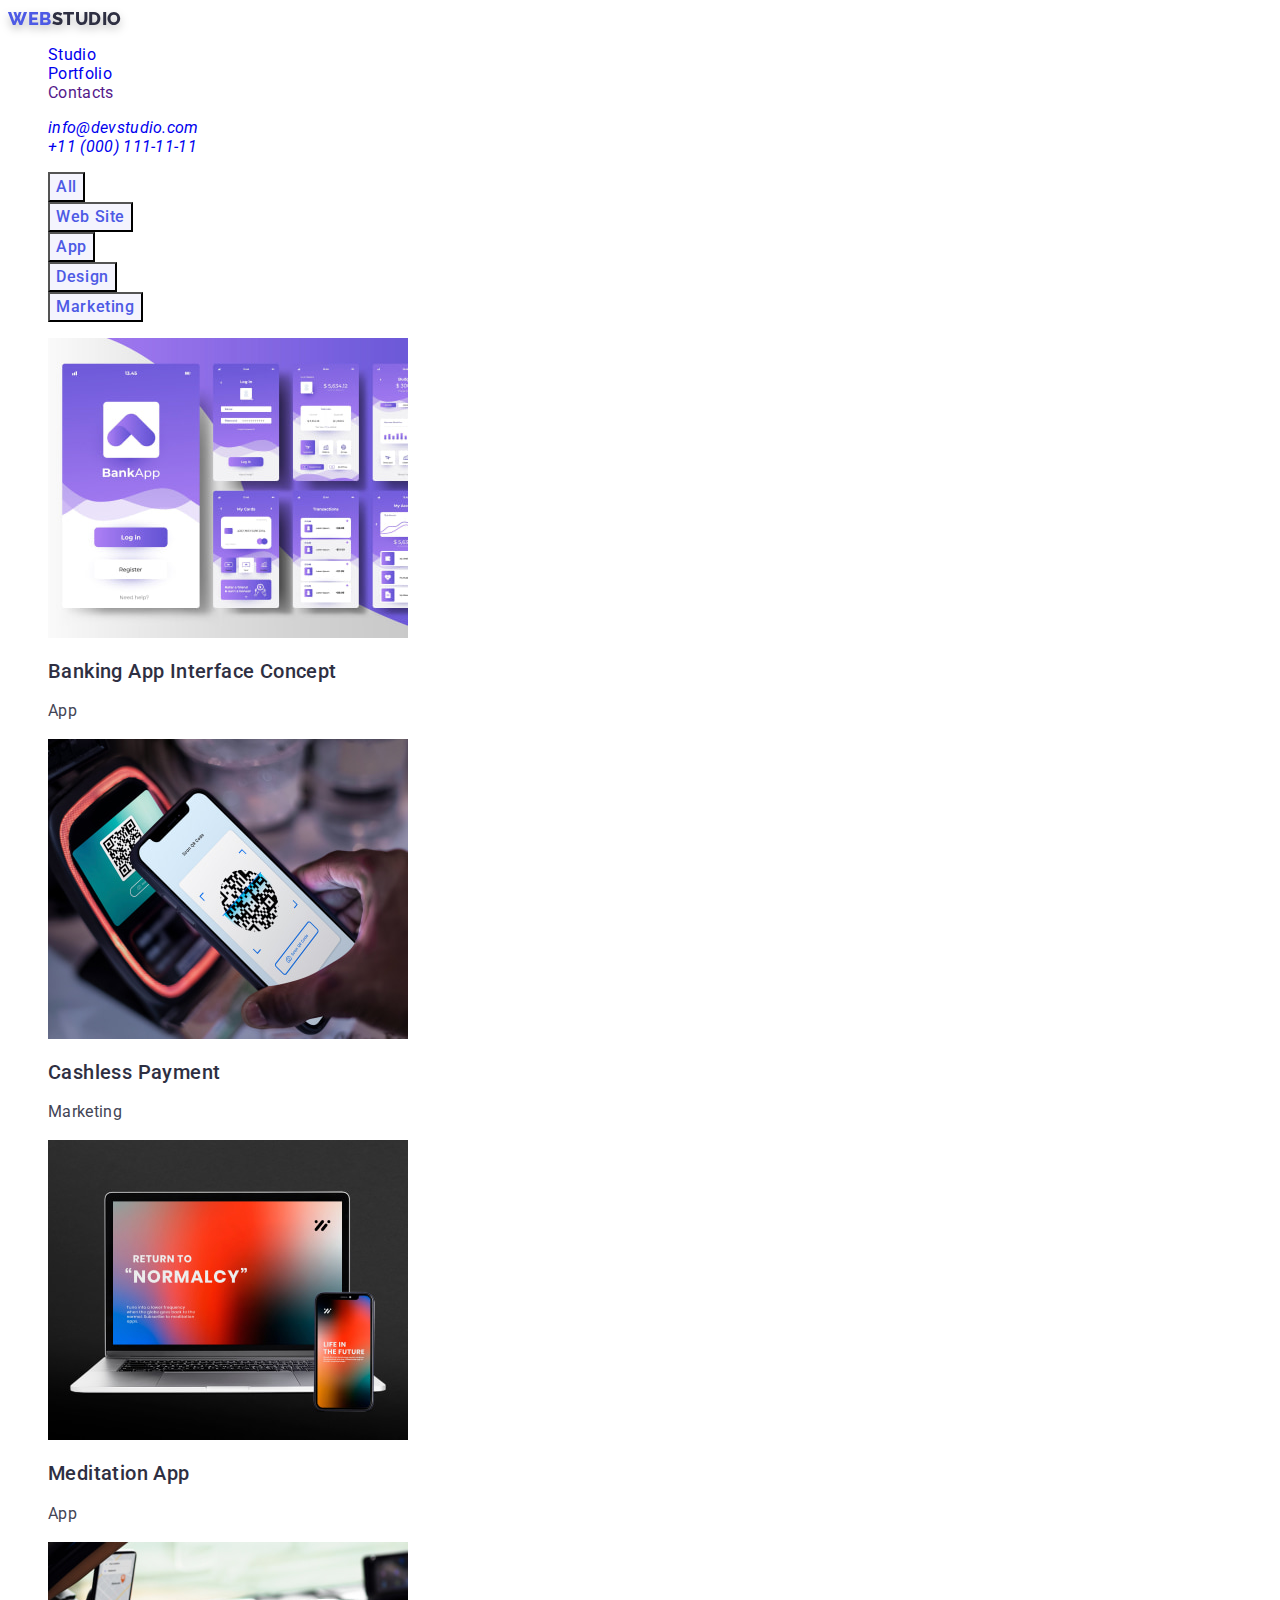
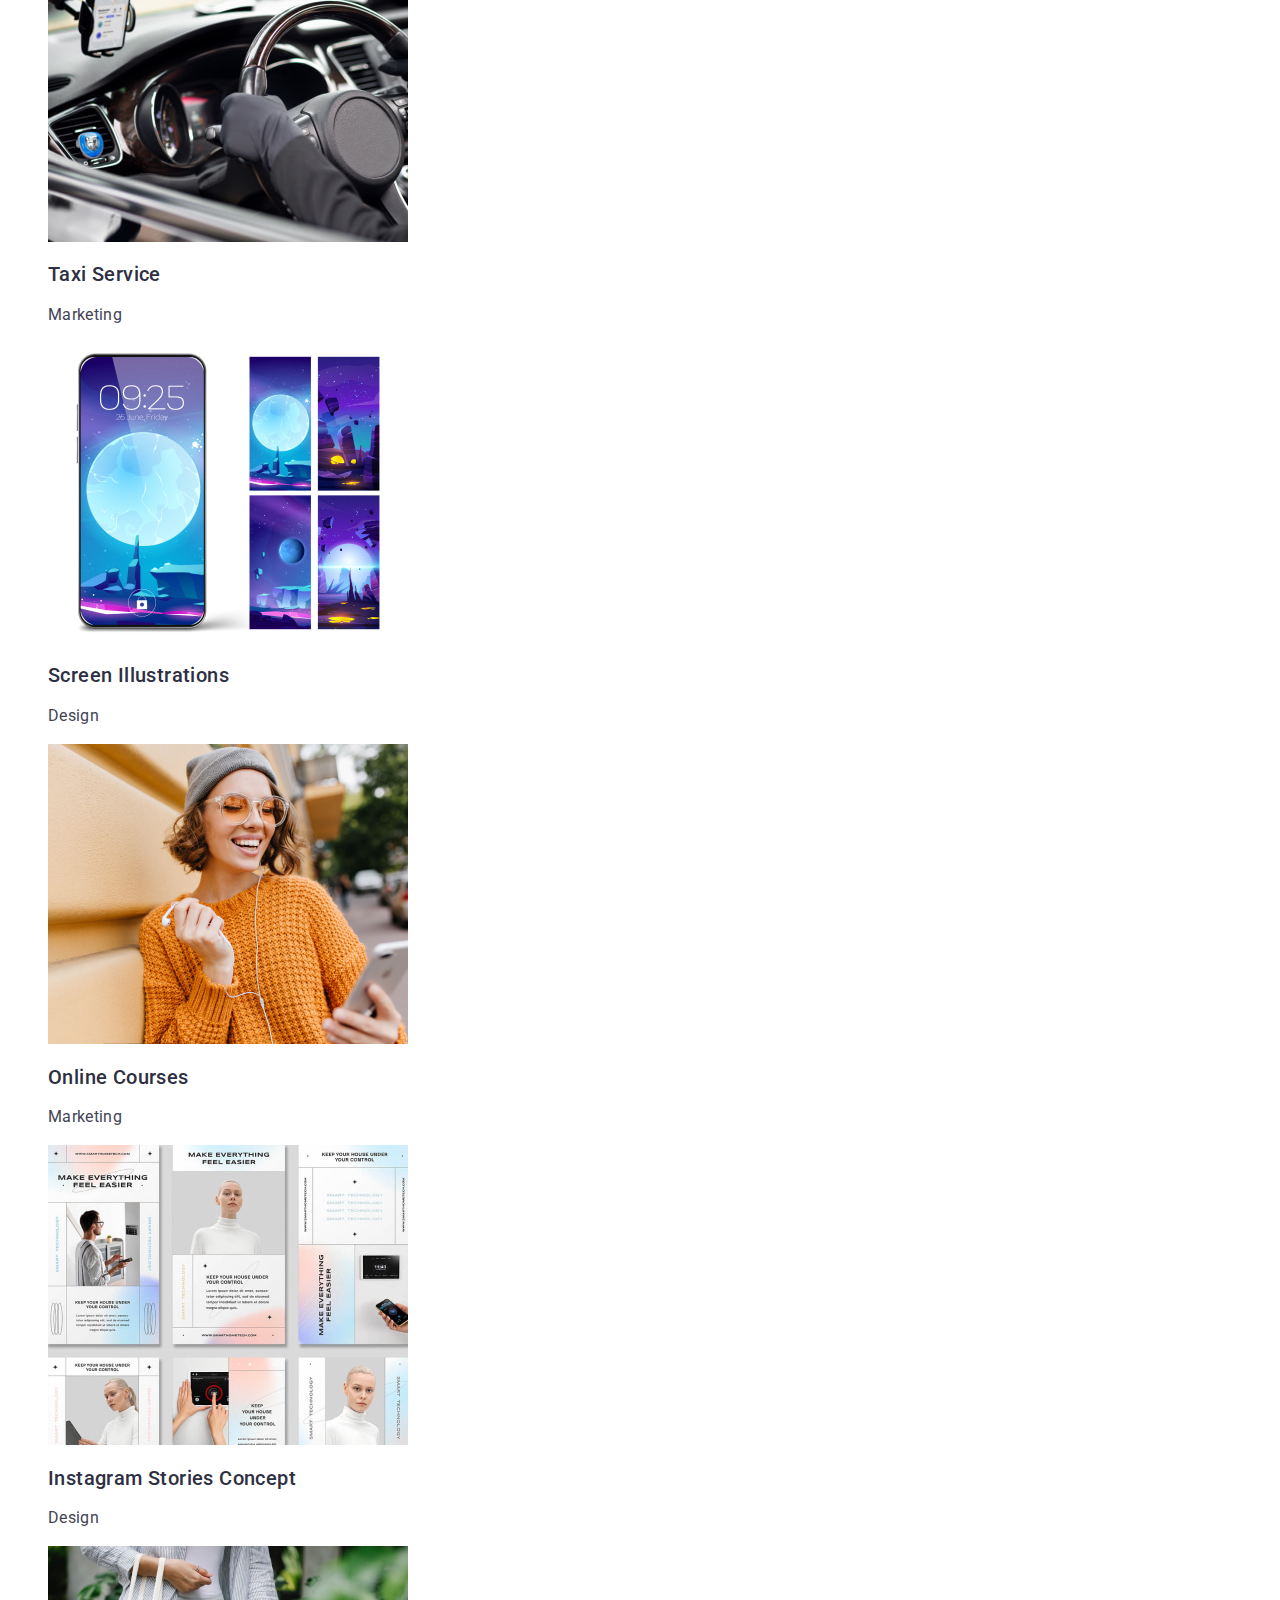
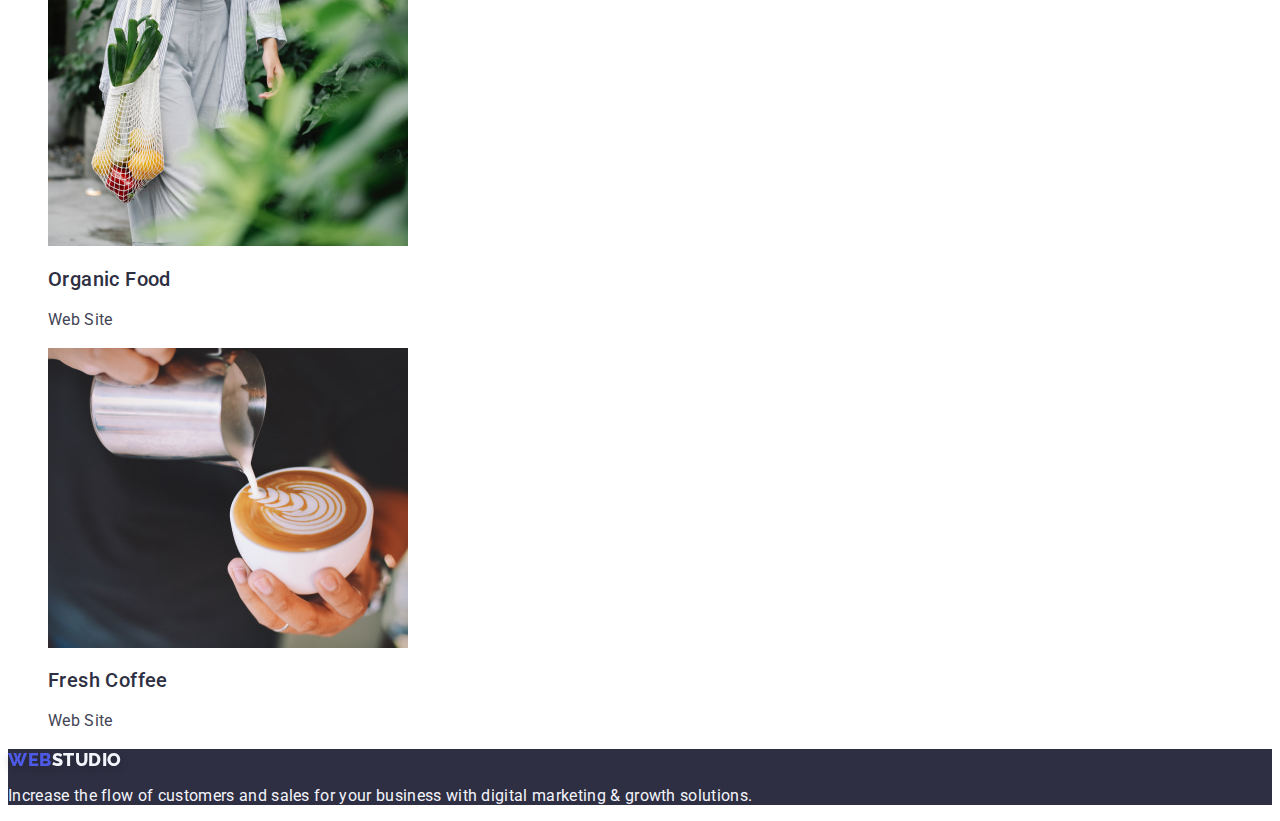
==== portfolio.html @ ca9ebe3e "Update portfolio.html" ====
<!DOCTYPE html>
<html lang="en">

<head>
    <meta charset="UTF-8" />
    <!-- <meta name="viewport" content="width-device-width, initial-scale=1.0" /> -->
    <meta name="description" content="Effective Solutions for Your Business" />
    <title>Portfolio</title>
    <link rel="preconnect" href="https://fonts.googleapis.com">
    <link rel="preconnect" href="https://fonts.gstatic.com" crossorigin>
    <link href="https://fonts.googleapis.com/css2?family=Raleway:wght@800&family=Roboto:wght@400;500;700&display=swap"
    rel="stylesheet">
    <link rel="stylesheet" href="./css/style.css" />
</head>

<body>
    <!-- Header section -->
    <header class="header">
        <nav class="menu-nav">
            <a href="./index.html" class="header-logo"><span class="header-web-span">Web</span><span class="header-studio-span">Studio</span></a>
            <ul class="menu-nav list">
                <li>
                    <a href="./index.html" class="nav-studio link">Studio</a>
                </li>
                <li>
                    <a href="./portfolio.html" class="nav-portfolio link">Portfolio</a>
                </li>
                <li>
                    <a href="" class="nav-contacts link">Contacts</a>
                </li>
            </ul>
        </nav>

        <address class="header-address">
            <ul>
                <li >
                    <a href="mailto:info@devstudio.com" class="nav-mail list">info@devstudio.com</a><br />
                </li>
                <li>
                    <a href="tel:+110001111111" class="list">+11 (000) 111-11-11</a>
                </li>
            </ul>
        </address>
        </header>
    <!-- Main block -->
    <main>
        <section>
            <h1 hidden>Portfolio</h1>
        <!-- Button -->
        <ul>
            <li class="filter-list list">
                <button class="filtter-button" type="button" >All</button>
            </li>
            <li class="filter-list list">
                <button class="filtter-button" type="button">Web Site</button>
            </li>
            <li class="filter-list list">
                <button class="filtter-button" type="button">App</button>
            </li>
            <li class="filter-list list">
                <button class="filtter-button" type="button">Design</button>
            </li>
            <li class="filter-list list">
                <button class="filtter-button" type="button">Marketing</button>
            </li>
        </ul>
        <!-- Secion row 1 -->
            <ul class="portfolio-card">
                <li class="portfolio-card list">
                    <a class="link" href="">
                    <img src="./images/block1/img-1.jpg" width="360" height="300" alt="Bank App" />
                    <h2 class="portfolio-subtitle">Banking App Interface Concept</h2>
                    <p class="portfolio-text">App</p>
                    </a>
                </li>
                <li class="portfolio-card list">
                    <a class="link" href="">
                    <img src="./images/block1/img-2.jpg" width="360" height="300" alt="the phone is attached to the terminal" />
                    <h2 class="portfolio-subtitle">Cashless Payment</h2>
                    <p class="portfolio-text">Marketing</p>
                    </a>
                 </li>
                <li class="portfolio-card list">
                    <a class="link" href="">
                    <img src="./images/block1/img-3.jpg" width="360" height="300" alt="phone and laptop" />
                    <h2 class="portfolio-subtitle">Meditation App</h2>
                    <p class="portfolio-text">App</p>
                    </a>
                 </li>
            </ul>
         <!-- Section row 2 -->
            <ul>
                <li class="portfolio-card list">
                    <a class="link" href="">
                    <img src="./images/block2/img-1.jpg" width="360" height="300" alt="Taxi" />
                    <h2 class="portfolio-subtitle">Taxi Service</h2>
                    <p class="portfolio-text">Marketing</p>
                    </a>
                </li>
                <li class="portfolio-card list">
                    <a class="link" href="">
                    <img src="./images/block2/img-2.jpg" width="360" height="300" alt="Illustrations for phone" />
                    <h2 class="portfolio-subtitle">Screen Illustrations</h2>
                    <p class="portfolio-text">Design</p>
                    </a>
                </li>
                <li class="portfolio-card list">
                    <a class="link" href="">
                    <img src="/images/block2/img-3.jpg" width="360" height="300" alt="a girl with short curly hair in an orange sweater" />
                    <h2 class="portfolio-subtitle">Online Courses</h2>
                    <p class="portfolio-text">Marketing</p>
                    </a>
                </li>
            </ul>
         <!-- Section row 3 -->
            <ul>
                <li class="portfolio-card list">
                    <a class="link" href="">
                    <img src="./images/block3/img-1.jpg" width="360" height="300" alt="Instagram stories" />
                    <h2 class="portfolio-subtitle">Instagram Stories Concept</h2>
                    <p class="portfolio-text">Design</p>
                    </a>
                </li>
                <li class="portfolio-card list">
                    <a class="link" href="">
                    <img src="./images/block3/img-2.jpg" width="360" height="300" alt="Organic food" />
                    <h2 class="portfolio-subtitle">Organic Food</h2>
                    <p class="portfolio-text">Web Site</p>
                    </a>
                </li>
                <li class="portfolio-card list">
                    <a class="link" href="">
                    <img src="./images/block3/img-3.jpg" width="360" height="300" alt="Cup of coffee" />
                    <h2 class="portfolio-subtitle">Fresh Coffee</h2>
                    <p class="portfolio-text">Web Site</p>
                    </a>
                </li>
            </ul>
            </section>
     </main>
    <!-- Footer section -->
    <footer class="footer">
        <a href="./index.html" class="footer-logo">
            <span class="footer-web-span">Web</span><span class="footer-studio-span">Studio</span>
        </a>
        <p class="footer-portfolio-text">Increase the flow of customers and
            sales for your business with digital
            marketing & growth solutions.
        </p>
    </footer>
 </body>
 </html>
---- css/style.css ----
/* :root {
    --primary-brand-color: #4d5ae5;
    --body-text-color: #434455;
    --dark-color: #2e2f42;
    --white-color: #ffffff;
    --accent-color: #e7e9fc;
    --pressed-state-color: #404bbf;
    --light-color: #f4f4fd;
} */
body {
    background-color: #ffffff ;
    color: #434455;
    font-family: 'Roboto', sans-serif;
    font-size: 16px;
    letter-spacing: 0.02em;
} 

ul {
    list-style: none;
}

.link, 
a {
    text-decoration: none;
}

.list {
    list-style: none;
}

button {
    font-family: inherit;
    cursor: pointer;
}

/* Header */

.header {
    letter-spacing: 0.02em;
    color: #2e2f42;
}

.header-logo,
.footer-logo {
    color: #4d5ae5;
    font-family: 'Raleway', sans-serif;
    text-transform: uppercase;
    filter: drop-shadow(0px 4px 4px rgba(0, 0, 0, 0.25));
    font-size: 18px;
    line-height: 1.17;
    letter-spacing: 0.03em;
    font-weight: 800;
    text-decoration: none;
}

.header-studio-span {
    color: #2e2f42;
}

.footer-studio-span {
    color: #f4f4fd;
}
.nav-link {
    font-weight: 500;
    font-size: 16px;
    line-height: 1.5;
    letter-spacing: 0.02em;
    color: #2e2f42;
}

.nav-link:hover,
.nav-link:focus {
    color: #404bbf;
}


.address {
    font-style: normal;
}

.address-link {
    letter-spacing: 0.02em;
    line-height: 1.5;
    color: #434455;
}

.address-link:hover,
.address-link:focus {
    color: #404BBF;
}

/* Hero */

.section{
   
}

.hero {
    background-color: #2e2f42;
}

.hero-header {
    font-weight: 700;
    font-size: 56px;
    line-height: 1.07;
    text-align: center;
    letter-spacing: 0.02em;
    color: #ffffff;
}

.hero-button {
    font-weight: 500;
    font-size: 16px;
    line-height: 1.5;
    letter-spacing: 0.04em;
    color:#ffffff;
    background-color: #4d5ae5;
}

.hero-button:hover,
.hero-button:focus {
    background-color: #404bbf;
}

/* About us */

.subtitle {
    font-weight: 500;
    font-size: 20px;
    line-height: 1.2;
    letter-spacing: 0.02em;
    color: #2e2f42;
}

.section-about-us-text {
    line-height: 1.5;
    letter-spacing: 0.02em;

    color: #434455;
}

/* Our team */

.section-our-team {
    background-color: #f4f4fd;
}

.team-card {
    background-color: #ffffff;
}

/* Footer */

.footer {
    background: #2e2f42;
    color: #f4f4fd;
}

.footer-text {
    line-height: 1.5;
    letter-spacing: 0.02em;
}

/* Portfolio */

.filtter-button {
    font-family: "Roboto", sans-serif;
    background-color: #f4f4fd;
    font-weight: 500;
    font-size: 16px;
    line-height: 1.5;
    letter-spacing: 0.04em;
    color: #4d5ae5;
}

.filtter-button:hover,
.filtter-button:focus {
    background-color: #404bbf;
    color: #ffffff;
}

.portfolio-text {
    color: #434455;
    font-size: 16px;
    line-height: 1.5;
    letter-spacing: 0.02em;
}

.portfolio-card {
    list-style: none;
}

.portfolio-subtitle {
    font-weight: 500;
    font-size: 20px;
    line-height: 1.2;
    letter-spacing: 0.02em;
    color: #2e2f42;
}
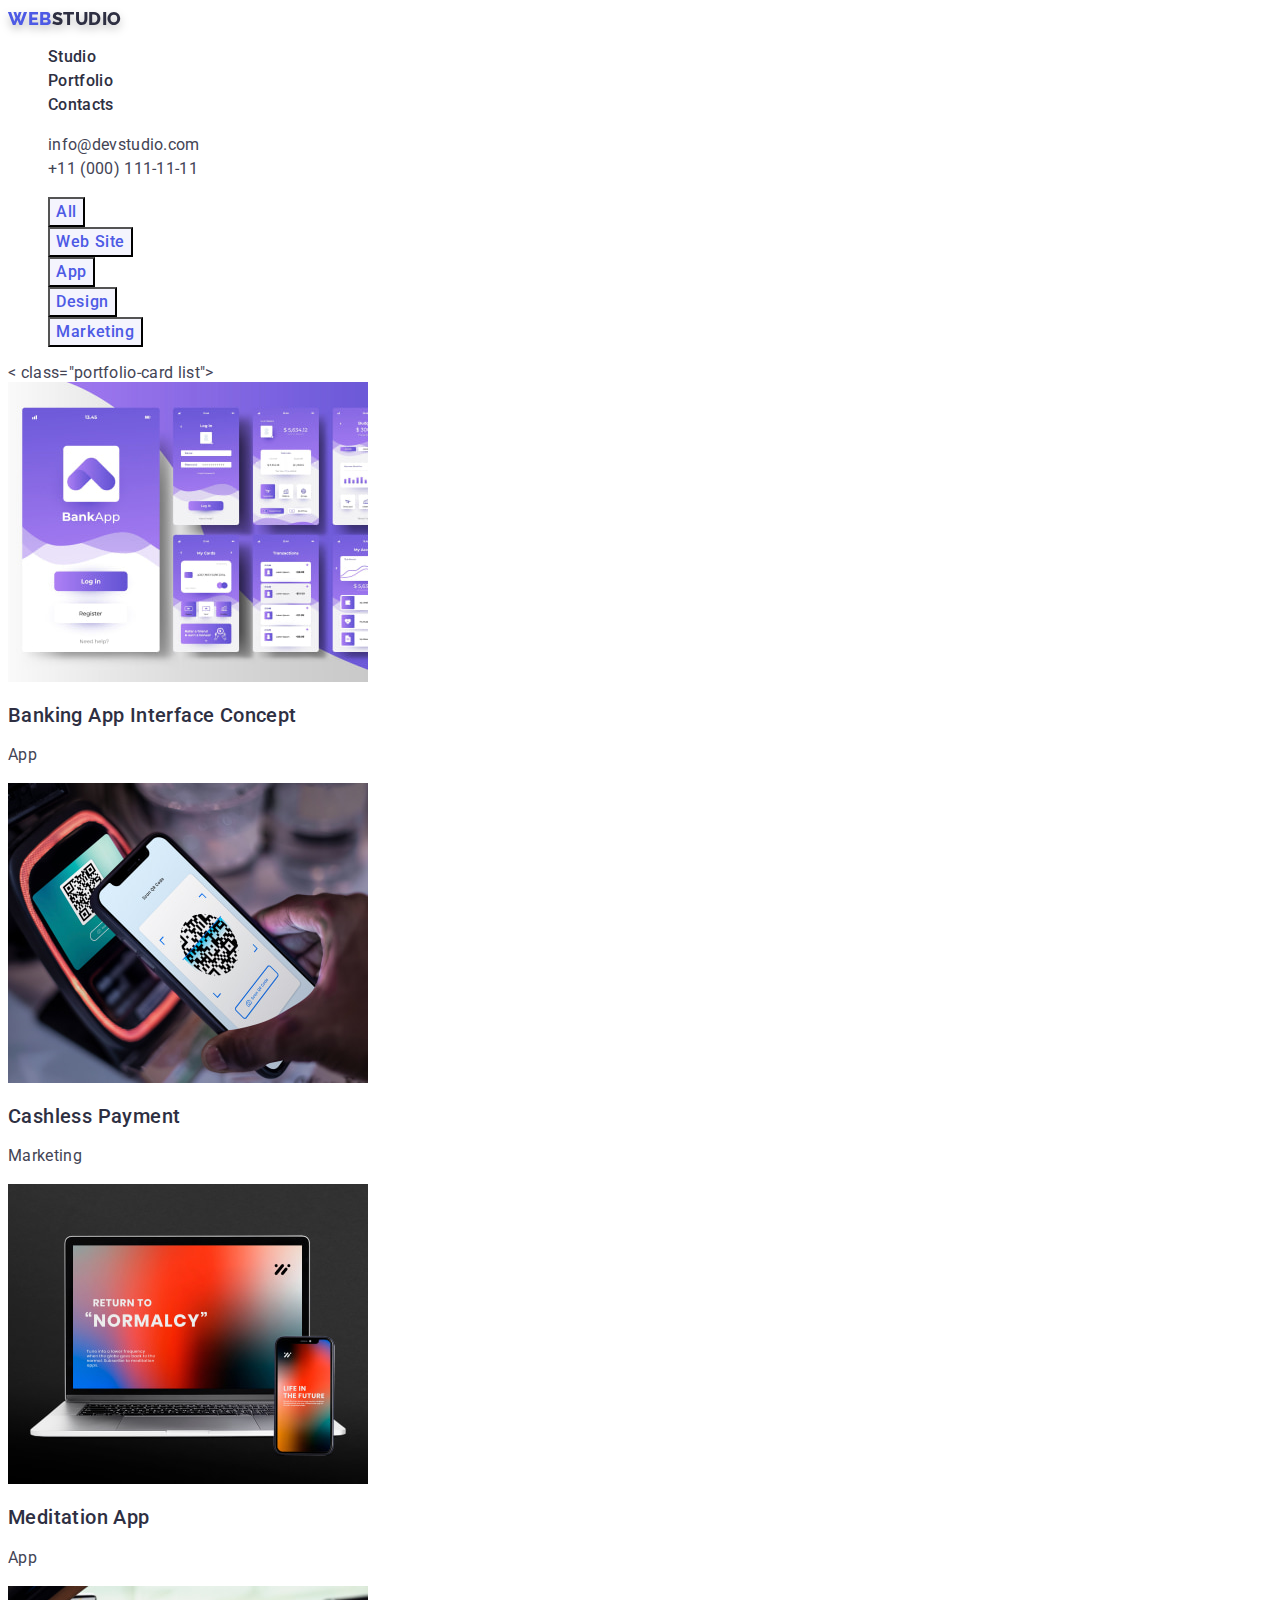
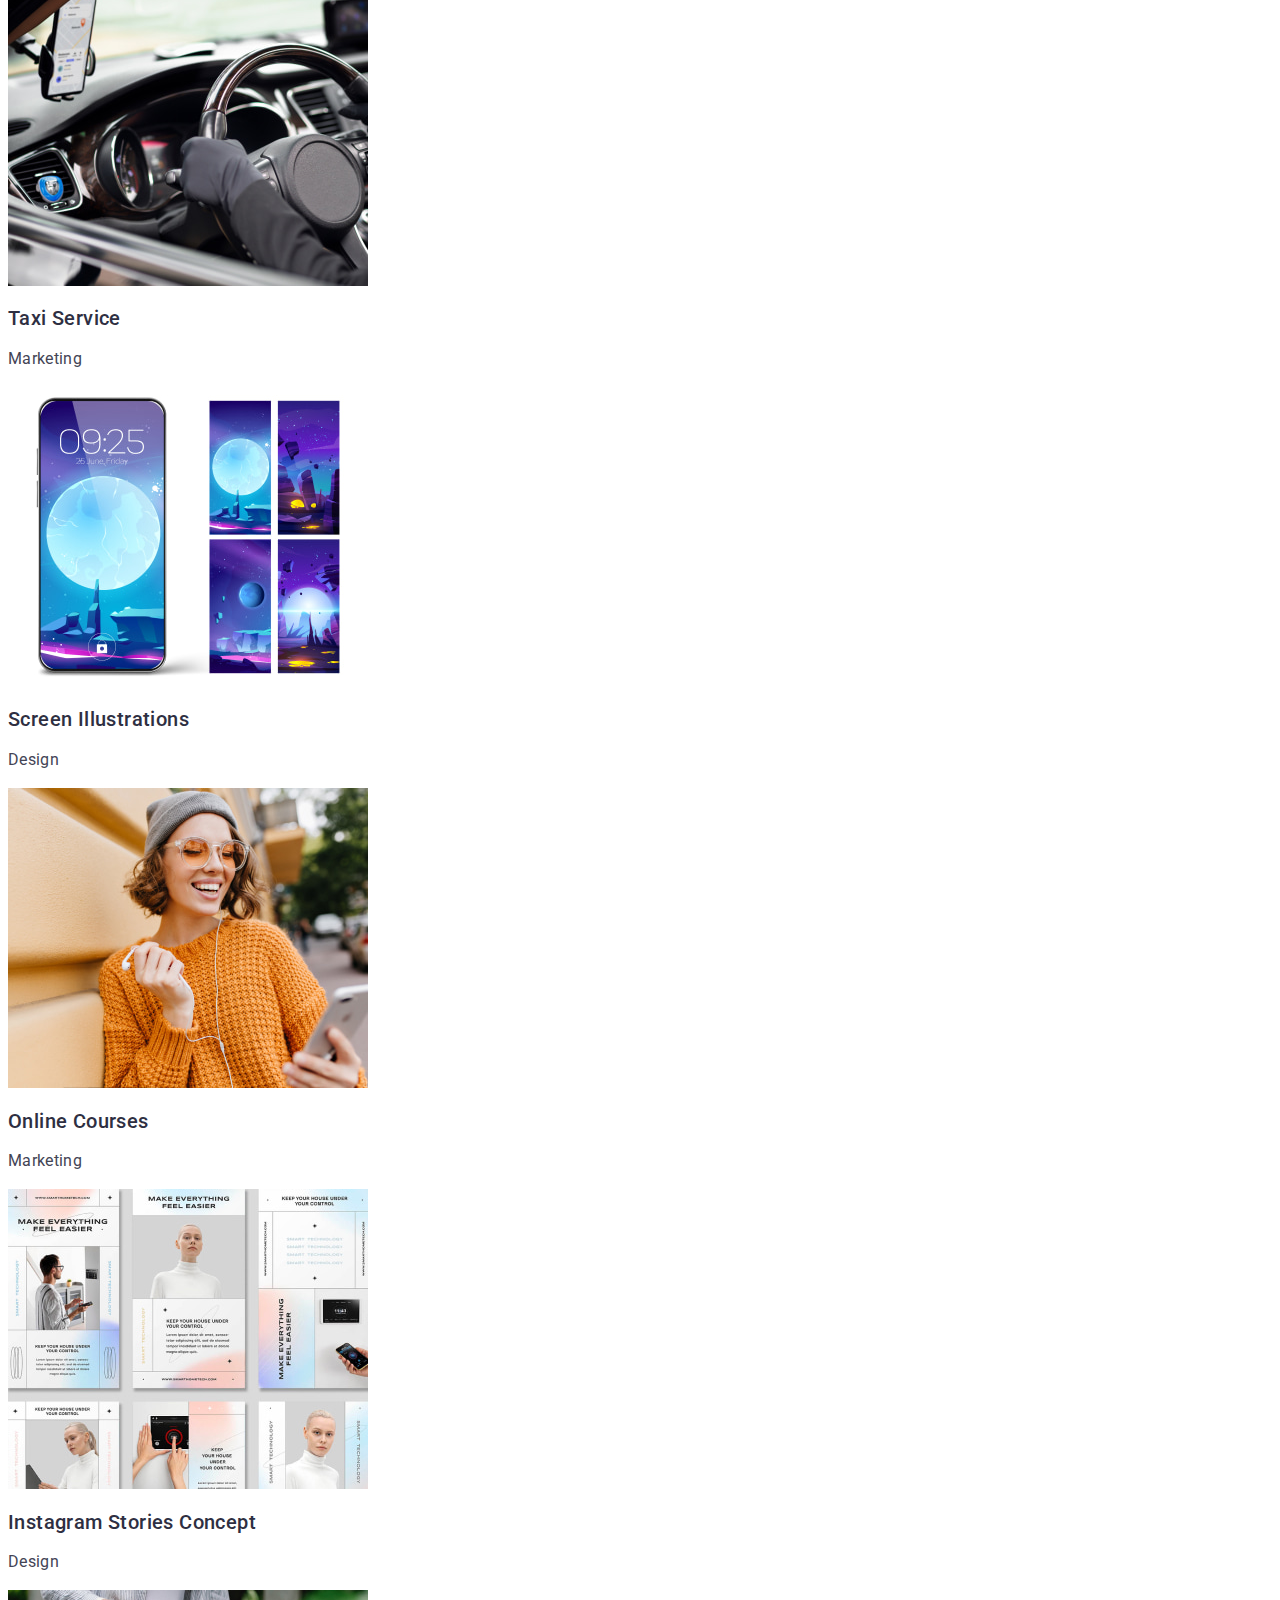
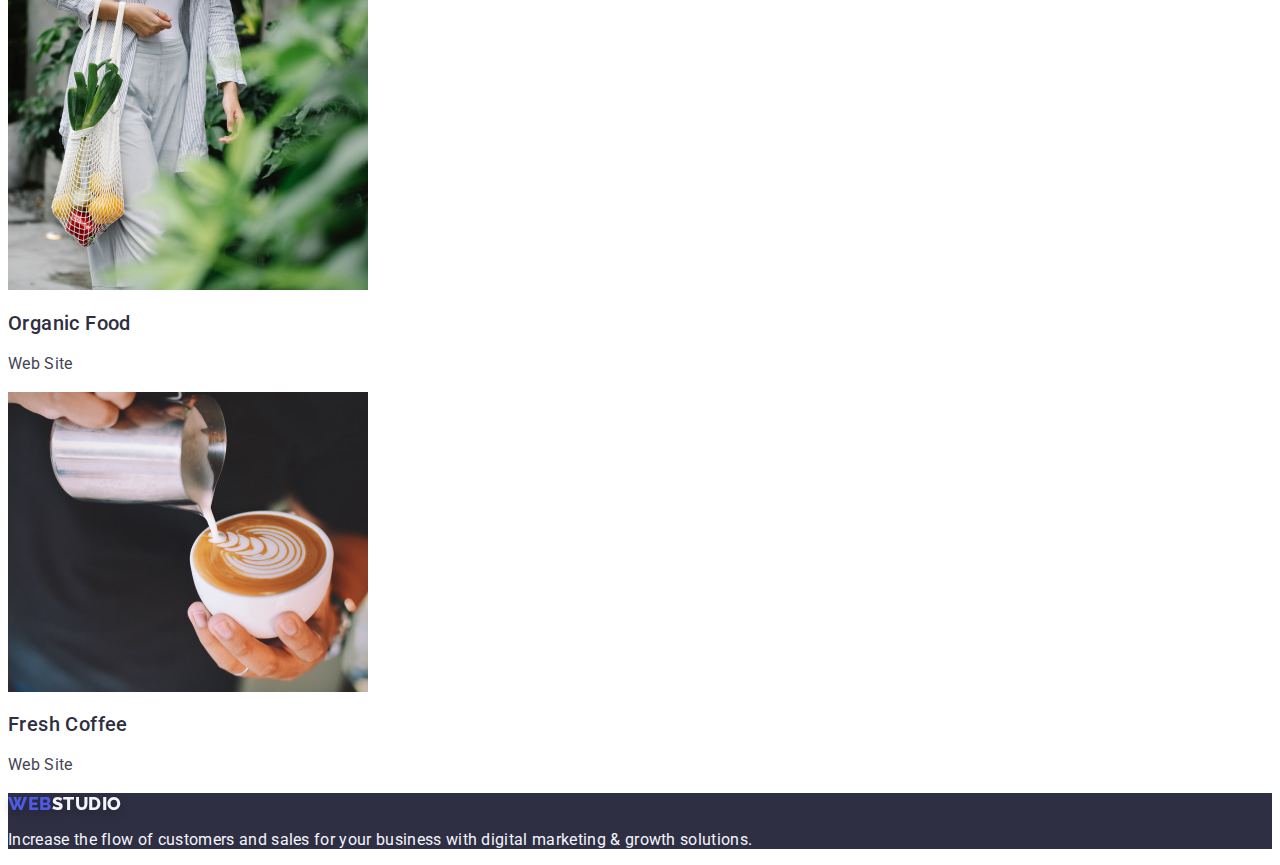
==== commit ba27ca41: "required" ====
--- a/portfolio.html
+++ b/portfolio.html
@@ -17,27 +17,27 @@
     <!-- Header section -->
     <header class="header">
         <nav class="menu-nav">
-            <a href="./index.html" class="header-logo"><span class="header-web-span">Web</span><span class="header-studio-span">Studio</span></a>
-            <ul class="menu-nav list">
+            <a href="./index.html" class="header-logo link">Web<span class="header-studio-span">Studio</span></a>
+            <ul class="header list">
                 <li>
-                    <a href="./index.html" class="nav-studio link">Studio</a>
+                    <a href="./index.html" class="nav-link link">Studio</a>
                 </li>
                 <li>
-                    <a href="./portfolio.html" class="nav-portfolio link">Portfolio</a>
+                    <a href="./portfolio.html" class="nav-link link">Portfolio</a>
                 </li>
                 <li>
-                    <a href="" class="nav-contacts link">Contacts</a>
+                    <a href="" class="nav-link link">Contacts</a>
                 </li>
             </ul>
         </nav>
 
-        <address class="header-address">
+        <address class="address">
             <ul>
                 <li >
-                    <a href="mailto:info@devstudio.com" class="nav-mail list">info@devstudio.com</a><br />
+                    <a href="mailto:info@devstudio.com" class="address-link link">info@devstudio.com</a><br />
                 </li>
                 <li>
-                    <a href="tel:+110001111111" class="list">+11 (000) 111-11-11</a>
+                    <a href="tel:+110001111111" class="address-link link">+11 (000) 111-11-11</a>
                 </li>
             </ul>
         </address>
@@ -47,89 +47,85 @@
         <section>
             <h1 hidden>Portfolio</h1>
         <!-- Button -->
-        <ul>
-            <li class="filter-list list">
+        <ul class="filter list">
+            <li class="filter-list">
                 <button class="filtter-button" type="button" >All</button>
             </li>
-            <li class="filter-list list">
+            <li class="filter-list">
                 <button class="filtter-button" type="button">Web Site</button>
             </li>
-            <li class="filter-list list">
+            <li class="filter-list">
                 <button class="filtter-button" type="button">App</button>
             </li>
-            <li class="filter-list list">
+            <li class="filter-list">
                 <button class="filtter-button" type="button">Design</button>
             </li>
-            <li class="filter-list list">
+            <li class="filter-list">
                 <button class="filtter-button" type="button">Marketing</button>
             </li>
         </ul>
         <!-- Secion row 1 -->
-            <ul class="portfolio-card">
-                <li class="portfolio-card list">
-                    <a class="link" href="">
+            < class="portfolio-card list">
+                <li class="portfolio-card-item list">
+                    <a class="portfolio-card-link link" href="">
                     <img src="./images/block1/img-1.jpg" width="360" height="300" alt="Bank App" />
                     <h2 class="portfolio-subtitle">Banking App Interface Concept</h2>
                     <p class="portfolio-text">App</p>
                     </a>
                 </li>
-                <li class="portfolio-card list">
-                    <a class="link" href="">
+                <li class="portfolio-card-item list">
+                    <a class="portfolio-card-link link" href="">
                     <img src="./images/block1/img-2.jpg" width="360" height="300" alt="the phone is attached to the terminal" />
                     <h2 class="portfolio-subtitle">Cashless Payment</h2>
                     <p class="portfolio-text">Marketing</p>
                     </a>
                  </li>
-                <li class="portfolio-card list">
-                    <a class="link" href="">
+                <li class="portfolio-card-item list">
+                    <a class="portfolio-card-link link" href="">
                     <img src="./images/block1/img-3.jpg" width="360" height="300" alt="phone and laptop" />
                     <h2 class="portfolio-subtitle">Meditation App</h2>
                     <p class="portfolio-text">App</p>
                     </a>
                  </li>
-            </ul>
          <!-- Section row 2 -->
-            <ul>
-                <li class="portfolio-card list">
+                <li class="portfolio-card-item list">
                     <a class="link" href="">
                     <img src="./images/block2/img-1.jpg" width="360" height="300" alt="Taxi" />
                     <h2 class="portfolio-subtitle">Taxi Service</h2>
                     <p class="portfolio-text">Marketing</p>
                     </a>
                 </li>
-                <li class="portfolio-card list">
-                    <a class="link" href="">
+                <li class="portfolio-card-item list">
+                    <a class="portfolio-card-link link" href="">
                     <img src="./images/block2/img-2.jpg" width="360" height="300" alt="Illustrations for phone" />
                     <h2 class="portfolio-subtitle">Screen Illustrations</h2>
                     <p class="portfolio-text">Design</p>
                     </a>
                 </li>
-                <li class="portfolio-card list">
-                    <a class="link" href="">
+                <li class="portfolio-card-item list">
+                    <a class="portfolio-card-link link" href="">
                     <img src="/images/block2/img-3.jpg" width="360" height="300" alt="a girl with short curly hair in an orange sweater" />
                     <h2 class="portfolio-subtitle">Online Courses</h2>
                     <p class="portfolio-text">Marketing</p>
                     </a>
                 </li>
-            </ul>
          <!-- Section row 3 -->
-            <ul>
-                <li class="portfolio-card list">
-                    <a class="link" href="">
+                <li class="portfolio-card-item list">
+                    <a class="portfolio-card-link link" href="">
                     <img src="./images/block3/img-1.jpg" width="360" height="300" alt="Instagram stories" />
                     <h2 class="portfolio-subtitle">Instagram Stories Concept</h2>
                     <p class="portfolio-text">Design</p>
                     </a>
                 </li>
-                <li class="portfolio-card list">
-                    <a class="link" href="">
+                <li class="portfolio-card-item list">
+                    <a class="portfolio-card-link link" href="">
                     <img src="./images/block3/img-2.jpg" width="360" height="300" alt="Organic food" />
                     <h2 class="portfolio-subtitle">Organic Food</h2>
                     <p class="portfolio-text">Web Site</p>
                     </a>
                 </li>
-                <li class="portfolio-card list">
-                    <a class="link" href="">
+                <li class="portfolio-card-item list">
+                    <a class="portfolio-card-link link" href="">
                     <img src="./images/block3/img-3.jpg" width="360" height="300" alt="Cup of coffee" />
                     <h2 class="portfolio-subtitle">Fresh Coffee</h2>
                     <p class="portfolio-text">Web Site</p>
@@ -140,7 +136,7 @@
      </main>
     <!-- Footer section -->
     <footer class="footer">
-        <a href="./index.html" class="footer-logo">
+        <a href="./index.html" class="footer-logo link">
             <span class="footer-web-span">Web</span><span class="footer-studio-span">Studio</span>
         </a>
         <p class="footer-portfolio-text">Increase the flow of customers and
--- a/css/style.css
+++ b/css/style.css
@@ -135,18 +135,40 @@
 .section-about-us-text {
     line-height: 1.5;
     letter-spacing: 0.02em;
-
-    color: #434455;
+    color: #434455;
+}
+
+/* what are we doing */
+
+.section-three-subtitle {
+    font-size: 36px;
+    line-height: 1.11;
+    text-align: center;
+    text-transform: capitalize;
+    color: #2e2f42;
 }
 
 /* Our team */
+
 
 .section-our-team {
     background-color: #f4f4fd;
 }
 
+.section-ot-subtitle {
+    font-size: 36px;
+    line-height: 1.11;
+    letter-spacing: 0.02em;
+    text-transform: capitalize;
+    color: #2e2f42;
+}
+
 .team-card {
     background-color: #ffffff;
+}
+
+.team-text {
+    line-height: 1.5;
 }
 
 /* Footer */
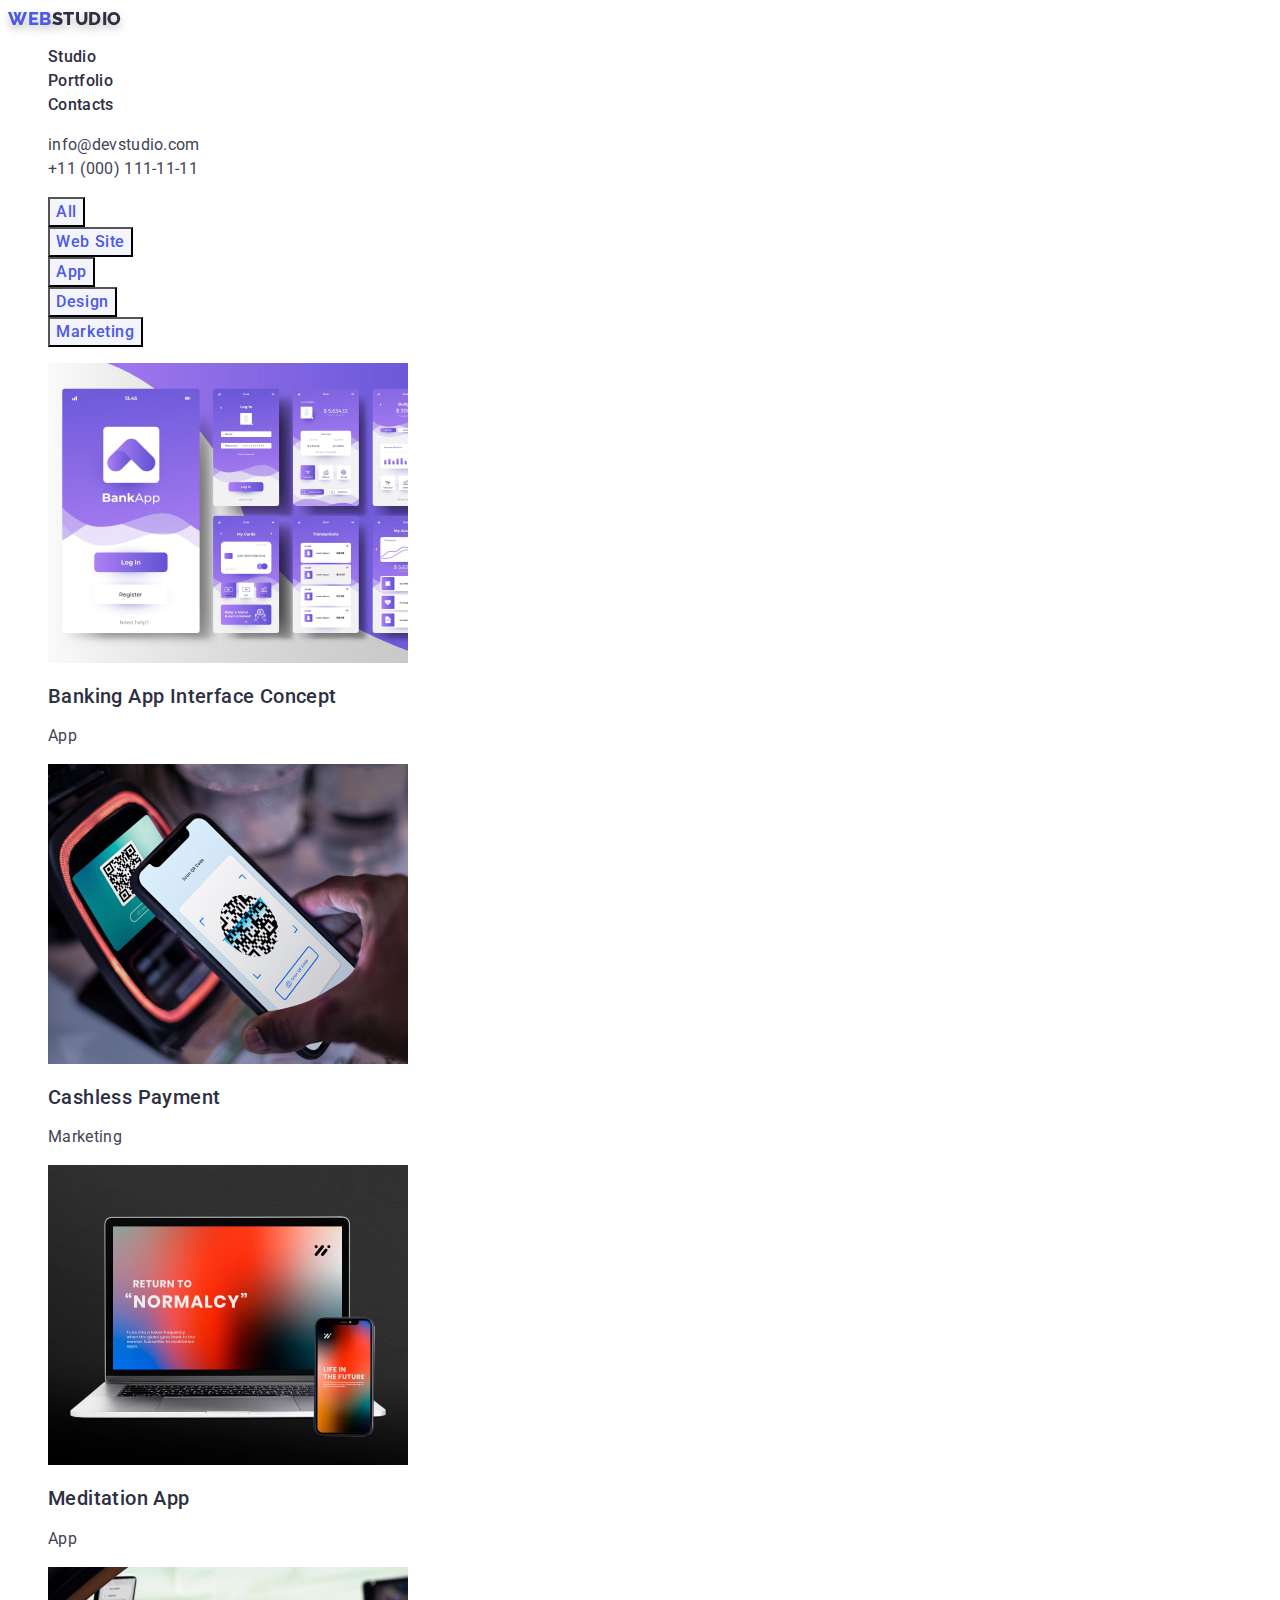
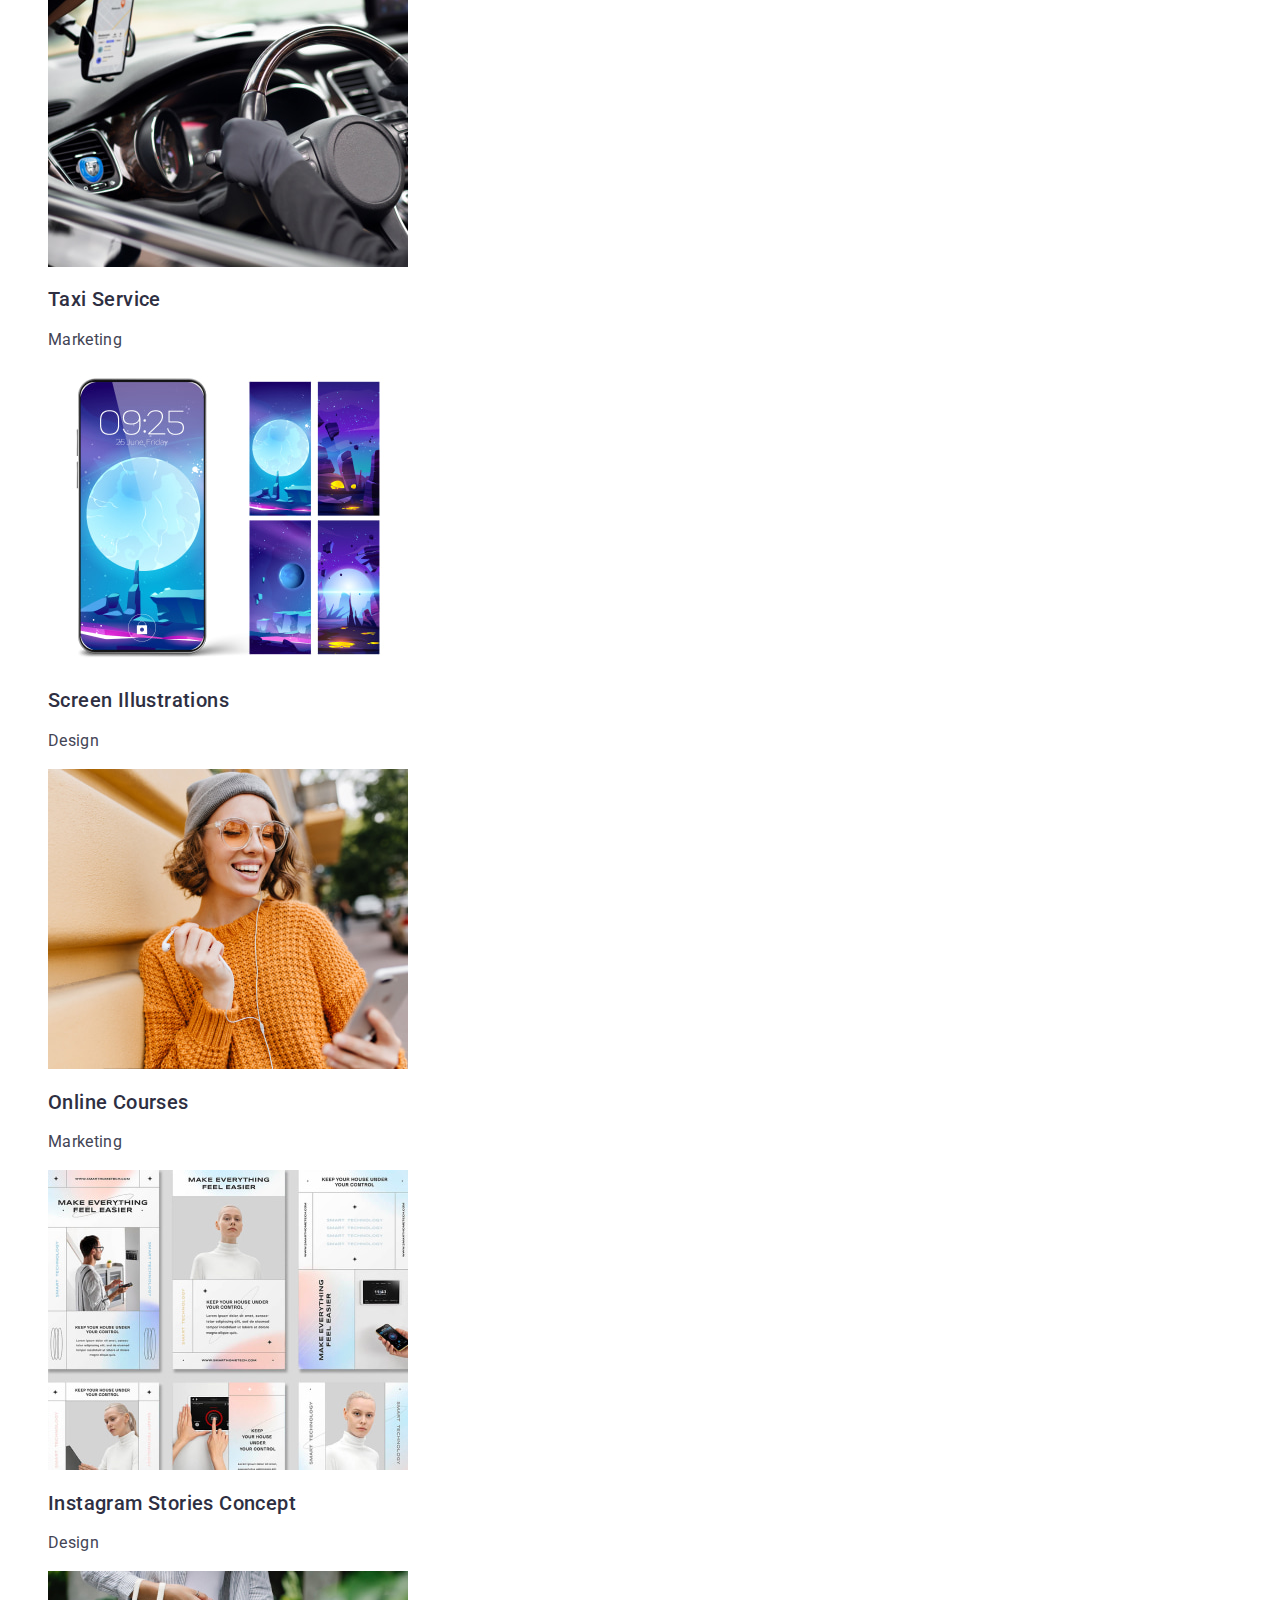
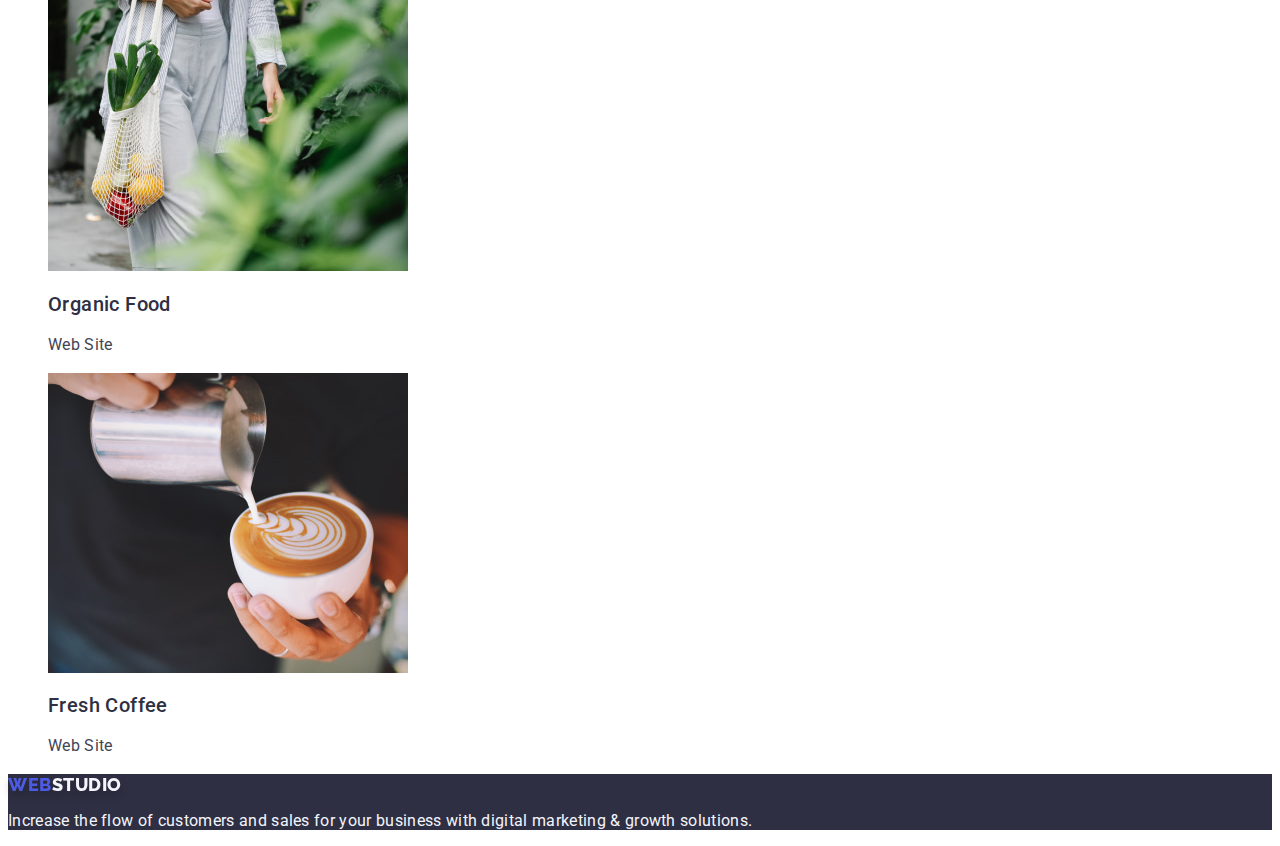
==== commit 0f3d4131: "required" ====
--- a/portfolio.html
+++ b/portfolio.html
@@ -65,74 +65,75 @@
             </li>
         </ul>
         <!-- Secion row 1 -->
-            < class="portfolio-card list">
-                <li class="portfolio-card-item list">
-                    <a class="portfolio-card-link link" href="">
-                    <img src="./images/block1/img-1.jpg" width="360" height="300" alt="Bank App" />
-                    <h2 class="portfolio-subtitle">Banking App Interface Concept</h2>
-                    <p class="portfolio-text">App</p>
-                    </a>
-                </li>
-                <li class="portfolio-card-item list">
-                    <a class="portfolio-card-link link" href="">
-                    <img src="./images/block1/img-2.jpg" width="360" height="300" alt="the phone is attached to the terminal" />
-                    <h2 class="portfolio-subtitle">Cashless Payment</h2>
-                    <p class="portfolio-text">Marketing</p>
-                    </a>
-                 </li>
-                <li class="portfolio-card-item list">
-                    <a class="portfolio-card-link link" href="">
-                    <img src="./images/block1/img-3.jpg" width="360" height="300" alt="phone and laptop" />
-                    <h2 class="portfolio-subtitle">Meditation App</h2>
-                    <p class="portfolio-text">App</p>
-                    </a>
-                 </li>
+        <ul class="portfolio-card list">
+            <li class="portfolio-card-item list">
+                <a class="portfolio-card-link link" href="">
+                <img src="./images/block1/img-1.jpg" width="360" height="300" alt="Bank App" />
+                <h2 class="portfolio-subtitle">Banking App Interface Concept</h2>
+                <p class="portfolio-text">App</p>
+                </a>
+            </li>
+            <li class="portfolio-card-item list">
+                <a class="portfolio-card-link link" href="">
+                <img src="./images/block1/img-2.jpg" width="360" height="300" alt="the phone is attached to the terminal" />
+                <h2 class="portfolio-subtitle">Cashless Payment</h2>
+                <p class="portfolio-text">Marketing</p>
+                </a>
+            </li>
+            <li class="portfolio-card-item list">
+                <a class="portfolio-card-link link" href="">
+                <img src="./images/block1/img-3.jpg" width="360" height="300" alt="phone and laptop" />
+                <h2 class="portfolio-subtitle">Meditation App</h2>
+                <p class="portfolio-text">App</p>
+                </a>
+            </li>
          <!-- Section row 2 -->
-                <li class="portfolio-card-item list">
-                    <a class="link" href="">
-                    <img src="./images/block2/img-1.jpg" width="360" height="300" alt="Taxi" />
-                    <h2 class="portfolio-subtitle">Taxi Service</h2>
-                    <p class="portfolio-text">Marketing</p>
-                    </a>
-                </li>
-                <li class="portfolio-card-item list">
-                    <a class="portfolio-card-link link" href="">
-                    <img src="./images/block2/img-2.jpg" width="360" height="300" alt="Illustrations for phone" />
-                    <h2 class="portfolio-subtitle">Screen Illustrations</h2>
-                    <p class="portfolio-text">Design</p>
-                    </a>
-                </li>
-                <li class="portfolio-card-item list">
-                    <a class="portfolio-card-link link" href="">
-                    <img src="/images/block2/img-3.jpg" width="360" height="300" alt="a girl with short curly hair in an orange sweater" />
-                    <h2 class="portfolio-subtitle">Online Courses</h2>
-                    <p class="portfolio-text">Marketing</p>
-                    </a>
-                </li>
+            <li class="portfolio-card-item list">
+                <a class="link" href="">
+                <img src="./images/block2/img-1.jpg" width="360" height="300" alt="Taxi" />
+                <h2 class="portfolio-subtitle">Taxi Service</h2>
+                <p class="portfolio-text">Marketing</p>
+                </a>
+            </li>
+            <li class="portfolio-card-item list">
+                <a class="portfolio-card-link link" href="">
+                <img src="./images/block2/img-2.jpg" width="360" height="300" alt="Illustrations for phone" />
+                <h2 class="portfolio-subtitle">Screen Illustrations</h2>
+                <p class="portfolio-text">Design</p>
+                </a>
+            </li>
+            <li class="portfolio-card-item list">
+                <a class="portfolio-card-link link" href="">
+                <img src="/images/block2/img-3.jpg" width="360" height="300" alt="a girl with short curly hair in an orange sweater" />
+                <h2 class="portfolio-subtitle">Online Courses</h2>
+                <p class="portfolio-text">Marketing</p>
+                </a>
+            </li>
          <!-- Section row 3 -->
-                <li class="portfolio-card-item list">
-                    <a class="portfolio-card-link link" href="">
-                    <img src="./images/block3/img-1.jpg" width="360" height="300" alt="Instagram stories" />
-                    <h2 class="portfolio-subtitle">Instagram Stories Concept</h2>
-                    <p class="portfolio-text">Design</p>
-                    </a>
-                </li>
-                <li class="portfolio-card-item list">
-                    <a class="portfolio-card-link link" href="">
-                    <img src="./images/block3/img-2.jpg" width="360" height="300" alt="Organic food" />
-                    <h2 class="portfolio-subtitle">Organic Food</h2>
-                    <p class="portfolio-text">Web Site</p>
-                    </a>
-                </li>
-                <li class="portfolio-card-item list">
-                    <a class="portfolio-card-link link" href="">
-                    <img src="./images/block3/img-3.jpg" width="360" height="300" alt="Cup of coffee" />
-                    <h2 class="portfolio-subtitle">Fresh Coffee</h2>
-                    <p class="portfolio-text">Web Site</p>
-                    </a>
-                </li>
+            <li class="portfolio-card-item list">
+                <a class="portfolio-card-link link" href="">
+                <img src="./images/block3/img-1.jpg" width="360" height="300" alt="Instagram stories" />
+                <h2 class="portfolio-subtitle">Instagram Stories Concept</h2>
+                <p class="portfolio-text">Design</p>
+                </a>
+            </li>
+            <li class="portfolio-card-item list">
+                <a class="portfolio-card-link link" href="">
+                <img src="./images/block3/img-2.jpg" width="360" height="300" alt="Organic food" />
+                <h2 class="portfolio-subtitle">Organic Food</h2>
+                <p class="portfolio-text">Web Site</p>
+                </a>
+                
+            </li>
+            <li class="portfolio-card-item list">
+                <a class="portfolio-card-link link" href="">
+                <img src="./images/block3/img-3.jpg" width="360" height="300" alt="Cup of coffee" />
+                <h2 class="portfolio-subtitle">Fresh Coffee</h2>
+                <p class="portfolio-text">Web Site</p>
+                </a>
+            </li>
             </ul>
-            </section>
+         </section>
      </main>
     <!-- Footer section -->
     <footer class="footer">
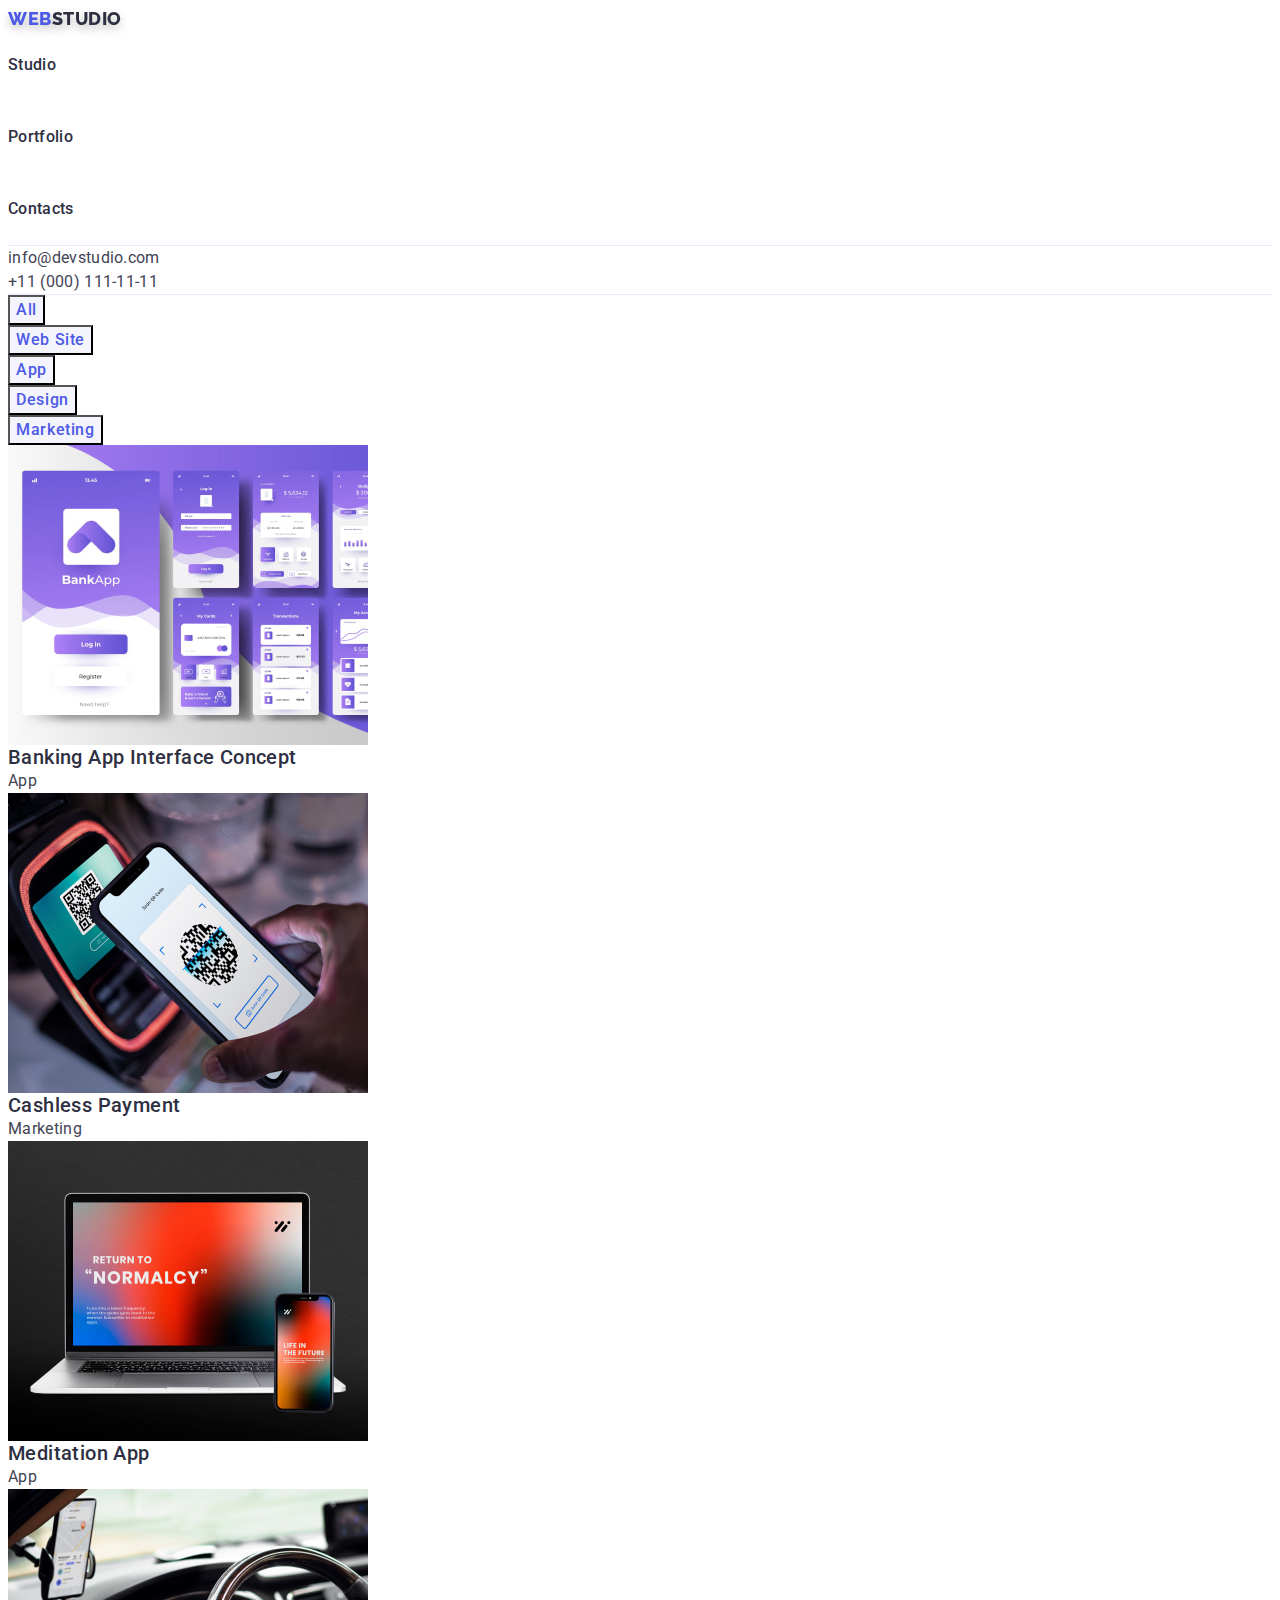
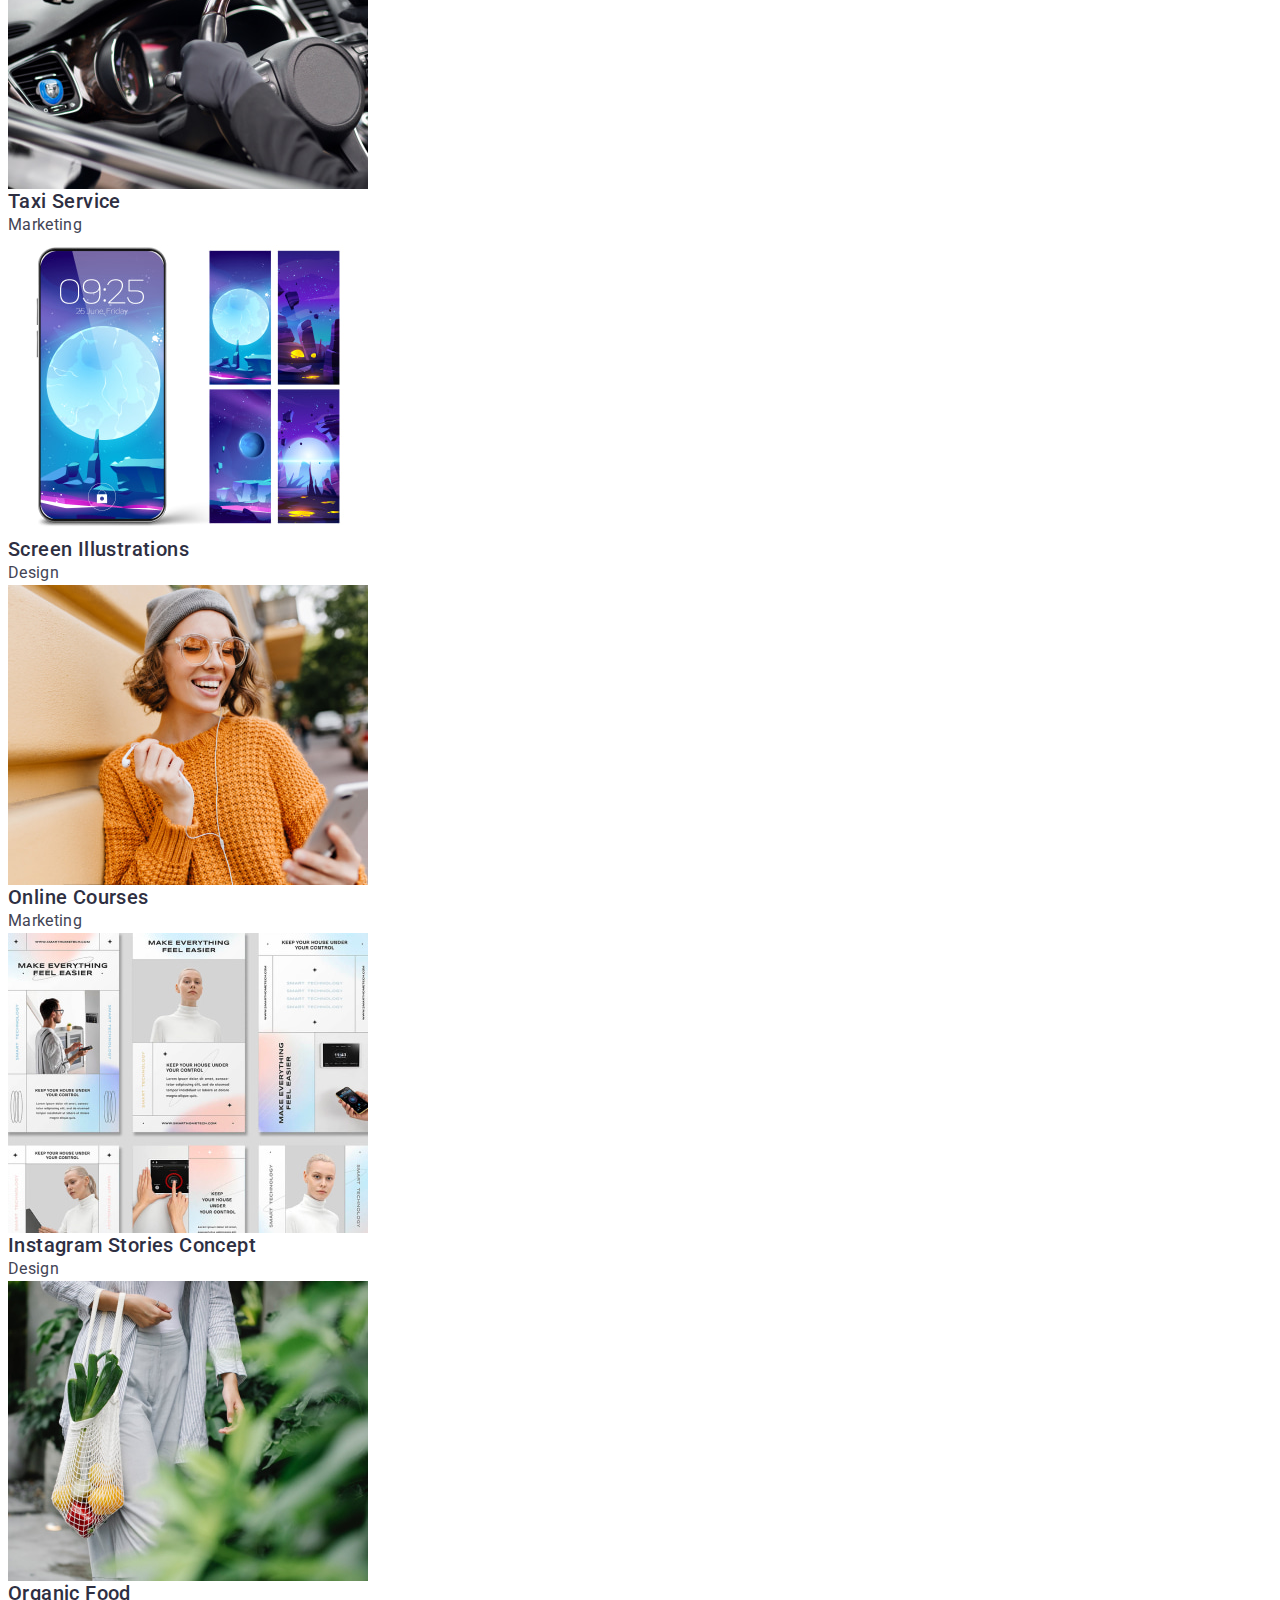
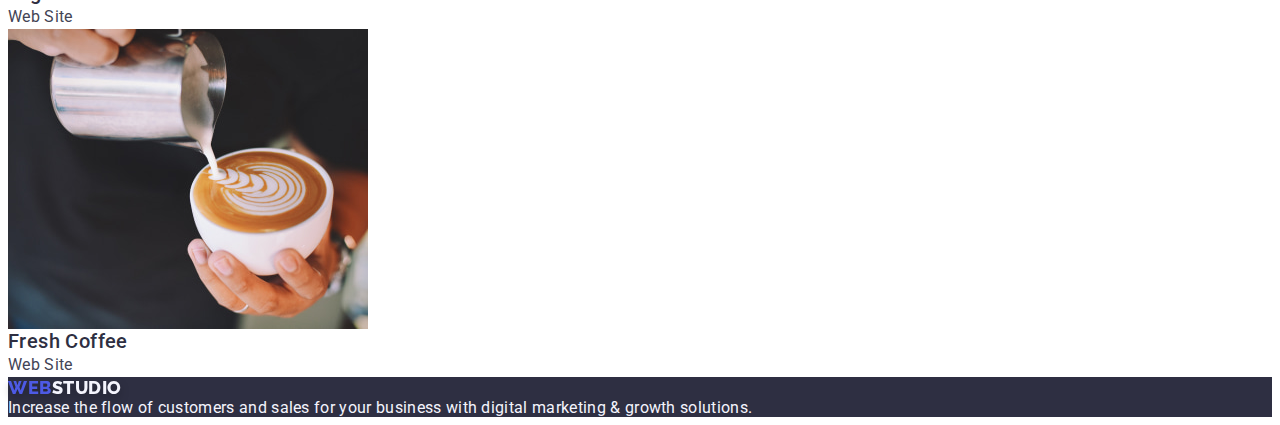
==== commit 7fbc8b04: "required" ====
--- a/portfolio.html
+++ b/portfolio.html
@@ -17,7 +17,7 @@
     <!-- Header section -->
     <header class="header">
         <nav class="menu-nav">
-            <a href="./index.html" class="header-logo link">Web<span class="header-studio-span">Studio</span></a>
+            <a href="./index.html" class="logo link">Web<span class="header-studio-span">Studio</span></a>
             <ul class="header list">
                 <li>
                     <a href="./index.html" class="nav-link link">Studio</a>
@@ -32,8 +32,8 @@
         </nav>
 
         <address class="address">
-            <ul>
-                <li >
+            <ul class="list">
+                <li>
                     <a href="mailto:info@devstudio.com" class="address-link link">info@devstudio.com</a><br />
                 </li>
                 <li>
@@ -104,7 +104,7 @@
             </li>
             <li class="portfolio-card-item list">
                 <a class="portfolio-card-link link" href="">
-                <img src="/images/block2/img-3.jpg" width="360" height="300" alt="a girl with short curly hair in an orange sweater" />
+                <img src="./images/block2/img-3.jpg" width="360" height="300" alt="a girl with short curly hair in an orange sweater" />
                 <h2 class="portfolio-subtitle">Online Courses</h2>
                 <p class="portfolio-text">Marketing</p>
                 </a>
@@ -137,8 +137,8 @@
      </main>
     <!-- Footer section -->
     <footer class="footer">
-        <a href="./index.html" class="footer-logo link">
-            <span class="footer-web-span">Web</span><span class="footer-studio-span">Studio</span>
+        <a href="./index.html" class="logo link">
+            Web<span class="footer-studio-span">Studio</span>
         </a>
         <p class="footer-portfolio-text">Increase the flow of customers and
             sales for your business with digital
--- a/css/style.css
+++ b/css/style.css
@@ -1,12 +1,22 @@
-/* :root {
-    --primary-brand-color: #4d5ae5;
-    --body-text-color: #434455;
-    --dark-color: #2e2f42;
-    --white-color: #ffffff;
-    --accent-color: #e7e9fc;
-    --pressed-state-color: #404bbf;
-    --light-color: #f4f4fd;
-} */
+*,
+*::before,
+*::after {
+    box-sizing: border-box;
+}
+
+.visually-hidden {
+    position: absolute;
+    width: 1px;
+    height: 1px;
+    margin: -1px;
+    border: 0;
+    padding: 0;
+    white-space: nowrap;
+    clip-path: inset(100%);
+    clip: rect(0 0 0 0);
+    overflow: hidden;
+}
+
 body {
     background-color: #ffffff ;
     color: #434455;
@@ -15,8 +25,21 @@
     letter-spacing: 0.02em;
 } 
 
+img {
+    display: block;
+    max-width: 100%;
+    height: auto;
+}
+
 ul {
     list-style: none;
+    padding: 0;
+    margin: 0;
+}
+
+h1, h2, h3, h4, h5, p {
+    margin: 0;
+    padding: 0;
 }
 
 .link, 
@@ -33,15 +56,37 @@
     cursor: pointer;
 }
 
+.subtitle {
+    font-weight: 500;
+    font-size: 20px;
+    line-height: 1.2;
+    letter-spacing: 0.02em;
+    color: #2e2f42;
+}
+
+.container {
+    width: 1158px;
+    margin-left: auto;
+    margin-right: auto;
+    padding-left: 15px;
+    padding-right: 15px;
+}
+
 /* Header */
 
 .header {
     letter-spacing: 0.02em;
     color: #2e2f42;
-}
-
-.header-logo,
-.footer-logo {
+    border-bottom: 1px solid #e7e9fc;
+}
+
+.header-container {
+    display: flex;
+    align-items: center;
+    justify-content: space-between;
+}
+
+.logo {
     color: #4d5ae5;
     font-family: 'Raleway', sans-serif;
     text-transform: uppercase;
@@ -60,12 +105,27 @@
 .footer-studio-span {
     color: #f4f4fd;
 }
+
+.menu-nav .logo {
+    margin-right: 76px;
+}
+
+.header-list {
+    list-style: none;
+    display: flex;
+    align-items: center;
+    gap: 40px;
+}
+
 .nav-link {
     font-weight: 500;
     font-size: 16px;
     line-height: 1.5;
     letter-spacing: 0.02em;
     color: #2e2f42;
+    padding-top: 24px;
+    padding-bottom: 24px;
+    display: block;
 }
 
 .nav-link:hover,
@@ -78,6 +138,12 @@
     font-style: normal;
 }
 
+.address-list {
+    display: flex;
+    align-items: center;
+    gap: 40px;
+}
+
 .address-link {
     letter-spacing: 0.02em;
     line-height: 1.5;
@@ -97,6 +163,8 @@
 
 .hero {
     background-color: #2e2f42;
+    padding-top: 188px;
+    padding-bottom: 188px;
 }
 
 .hero-header {
@@ -106,6 +174,8 @@
     text-align: center;
     letter-spacing: 0.02em;
     color: #ffffff;
+    max-width: 496px;
+    margin: 0 auto;
 }
 
 .hero-button {
@@ -115,6 +185,15 @@
     letter-spacing: 0.04em;
     color:#ffffff;
     background-color: #4d5ae5;
+    min-width: 169px;
+    height: 56px;
+    display: block;
+    margin: 0 auto;
+    box-shadow: 0px 4px 4px rgba(0, 0, 0, 0.15);
+    border-radius: 4px;
+    padding: 16px 32px;
+    border: none;
+    margin-top: 48px;
 }
 
 .hero-button:hover,
@@ -124,51 +203,109 @@
 
 /* About us */
 
-.subtitle {
-    font-weight: 500;
-    font-size: 20px;
-    line-height: 1.2;
-    letter-spacing: 0.02em;
-    color: #2e2f42;
+.section.about-us {
+    padding-top: 120px;
+    padding-bottom: 120px;
+}
+
+.section-about-us.list {
+    display: flex;
+    width: 1128px;
+    justify-content: space-between;
+    gap: 24px;
+}
+
+.section-about-us-item {
+    width: calc((100%-3*24px)/4);
+}
+
+.section-about-us-item:last-child {
+    margin-right: 0;
+}
+
+.about-us-subtitle {
+   margin-bottom: 8px;
 }
 
 .section-about-us-text {
     line-height: 1.5;
     letter-spacing: 0.02em;
     color: #434455;
+    margin: 0;
 }
 
 /* what are we doing */
 
-.section-three-subtitle {
+.doing {
+    padding-bottom: 120px;
+}
+
+.section-doing-list {
+    display: flex;
+    justify-content: space-between;
+    gap: 24px;
+}
+
+.section-doing-item {
+    width: calc((100%-2*24px)/3);
+}
+
+.section-doing-img:last-child {
+    margin-right: 0;
+}
+
+.section-doing-subtitle {
     font-size: 36px;
     line-height: 1.11;
     text-align: center;
     text-transform: capitalize;
     color: #2e2f42;
+    margin-bottom: 72px;
 }
 
 /* Our team */
 
 
-.section-our-team {
+.our-team {
     background-color: #f4f4fd;
+    padding-top: 120px;
+}
+.section.our-team {
+    padding: 120px 0;
+}
+
+.section-ot-list {
+    display: flex;
+    gap: 24px;
+}
+
+.section-ot-list:last-child {
+    margin-right: 0;
 }
 
 .section-ot-subtitle {
     font-size: 36px;
     line-height: 1.11;
+    text-align: center;
     letter-spacing: 0.02em;
     text-transform: capitalize;
     color: #2e2f42;
 }
 
-.team-card {
+.section-ot-item {
     background-color: #ffffff;
+    border-radius: 0px 0px 4px 4px;
+    width: calc((100%-3*24px)/4);
 }
 
 .team-text {
     line-height: 1.5;
+    letter-spacing: 0.02em;
+    text-align: center;
+}
+
+.section-ot-item .subtitle {
+    
 }
 
 /* Footer */
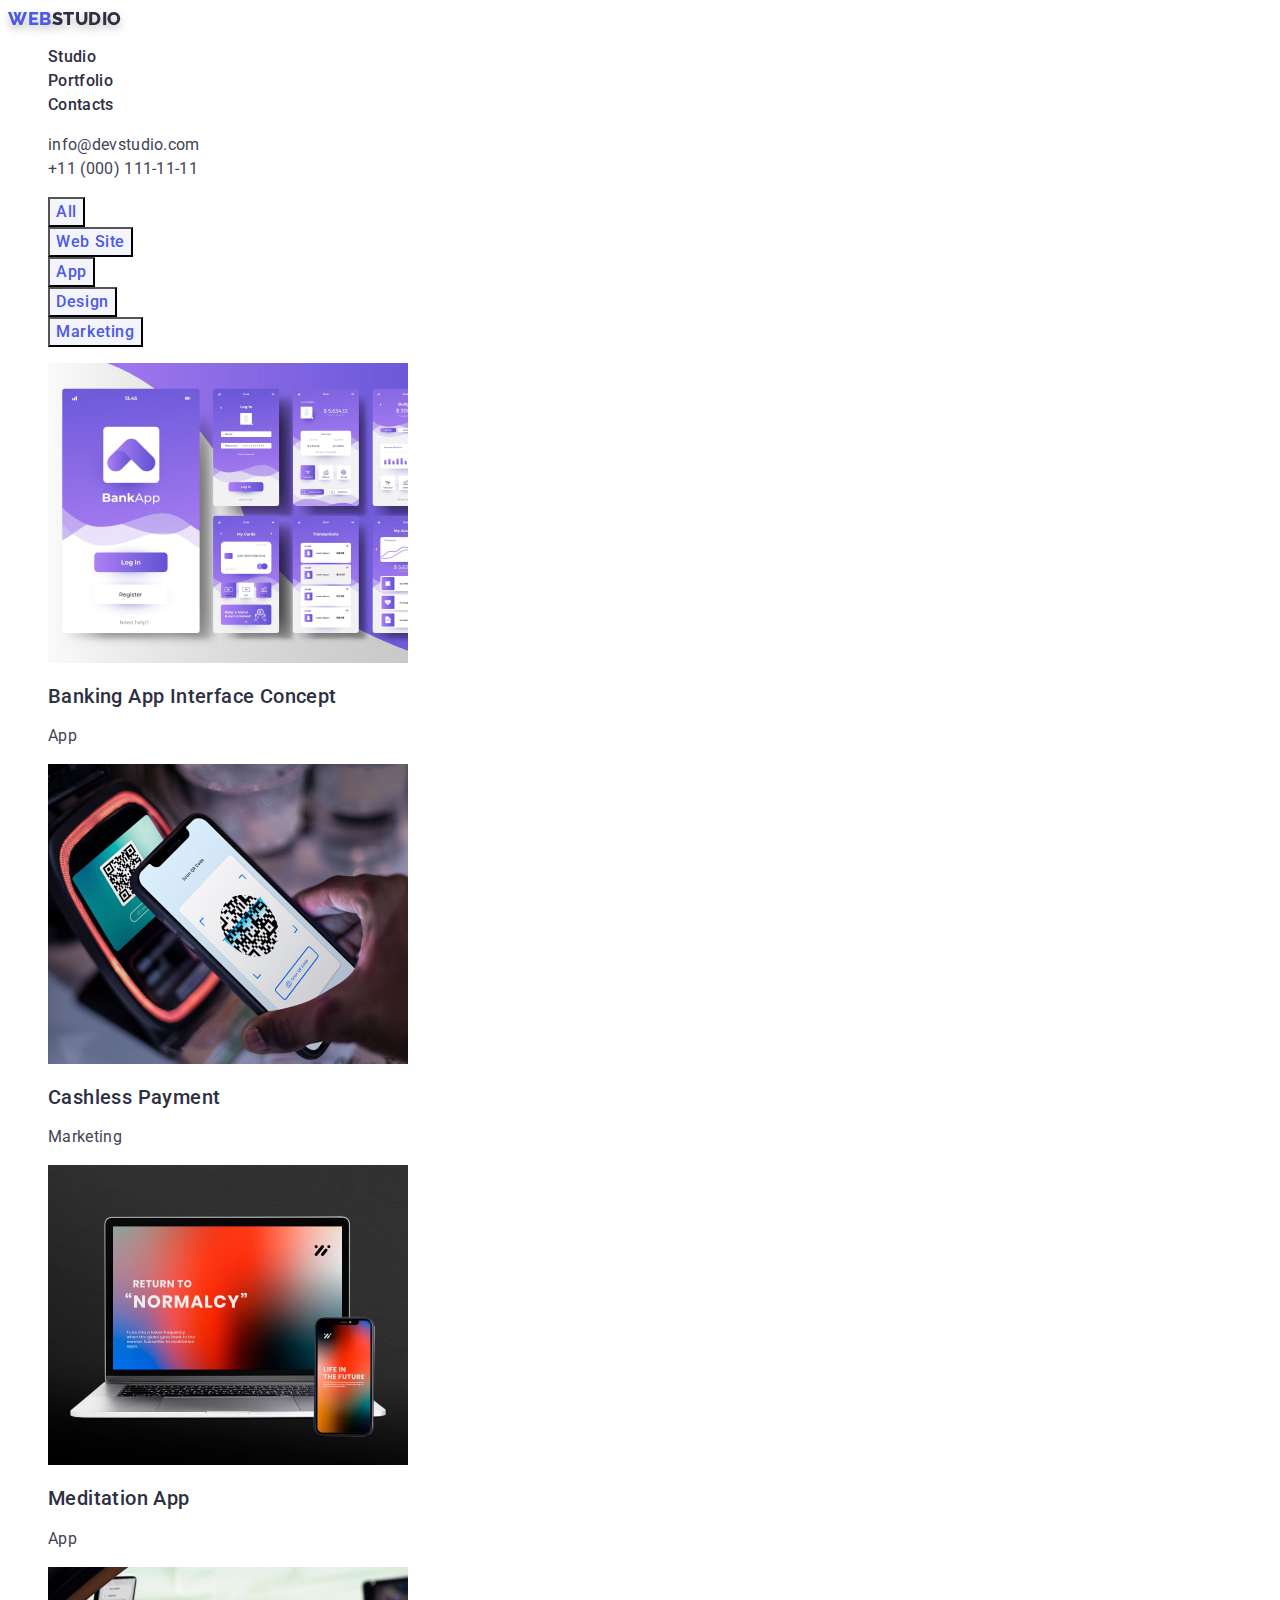
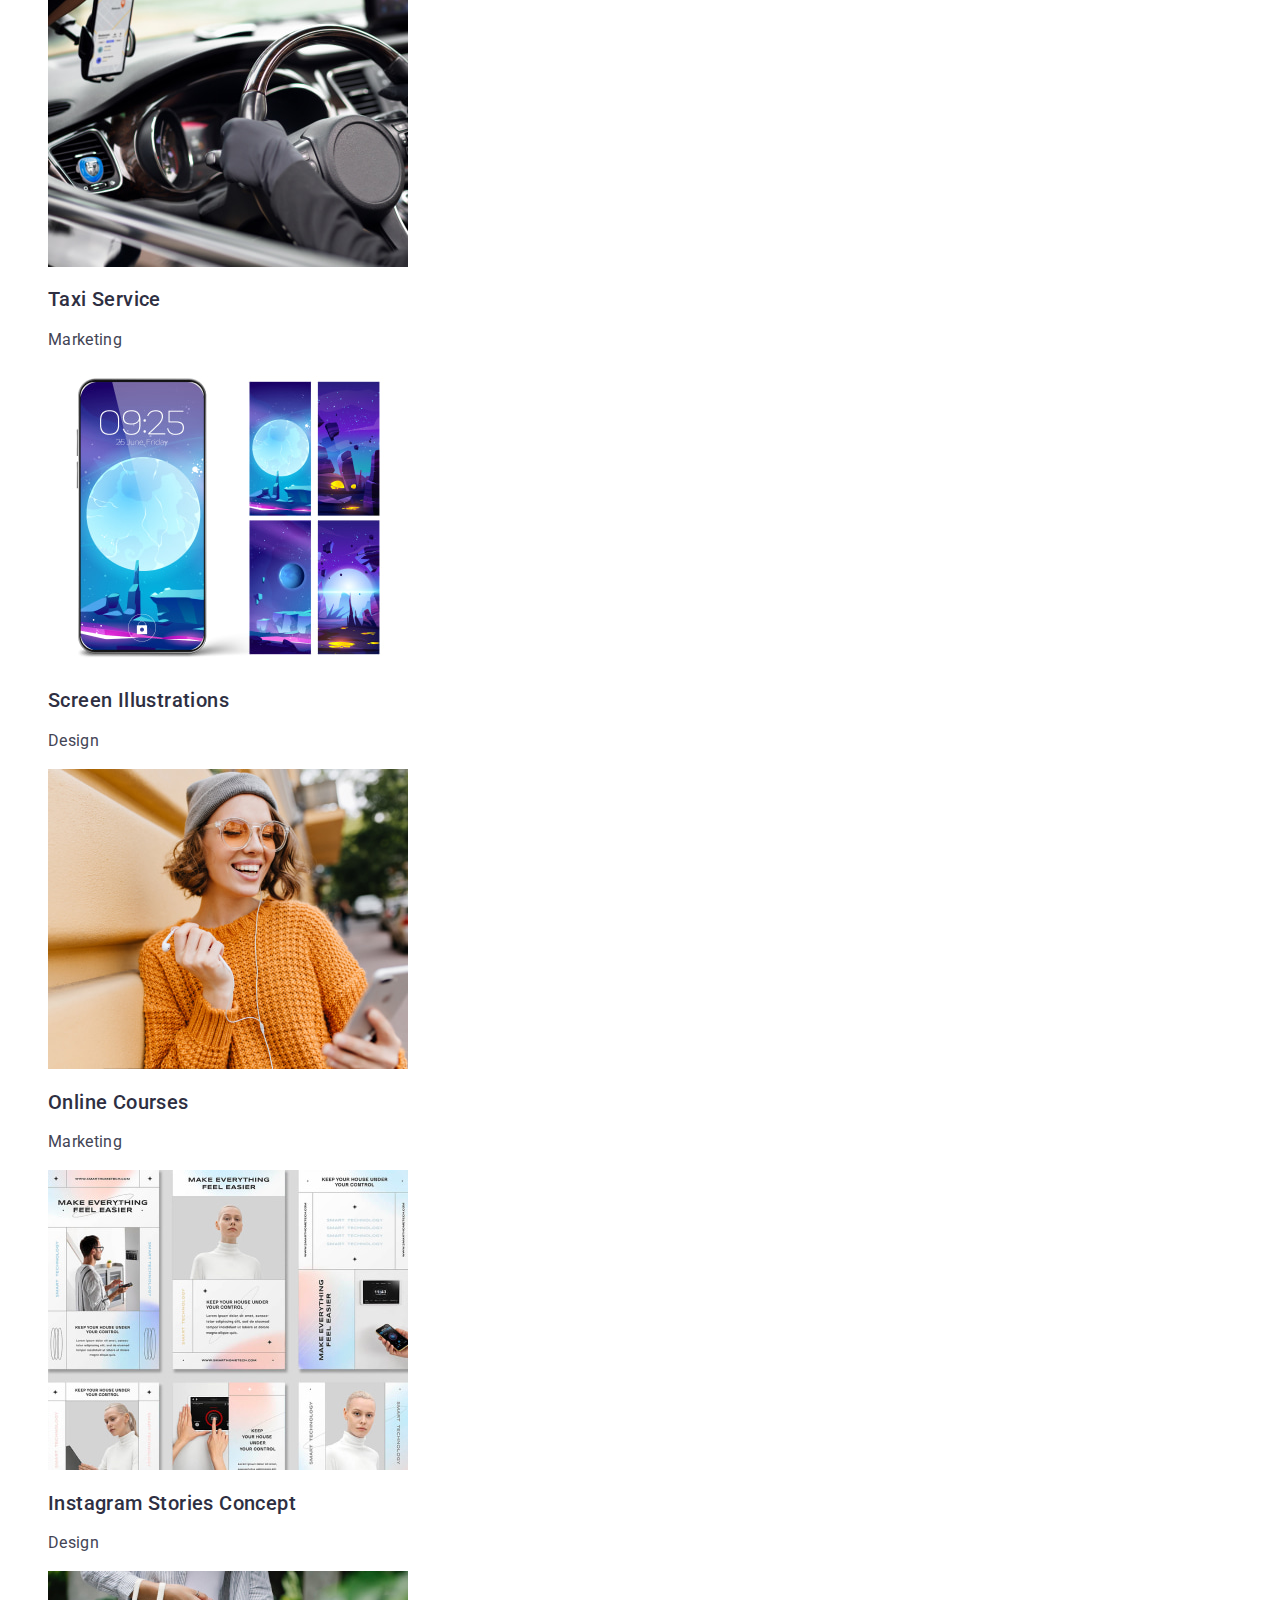
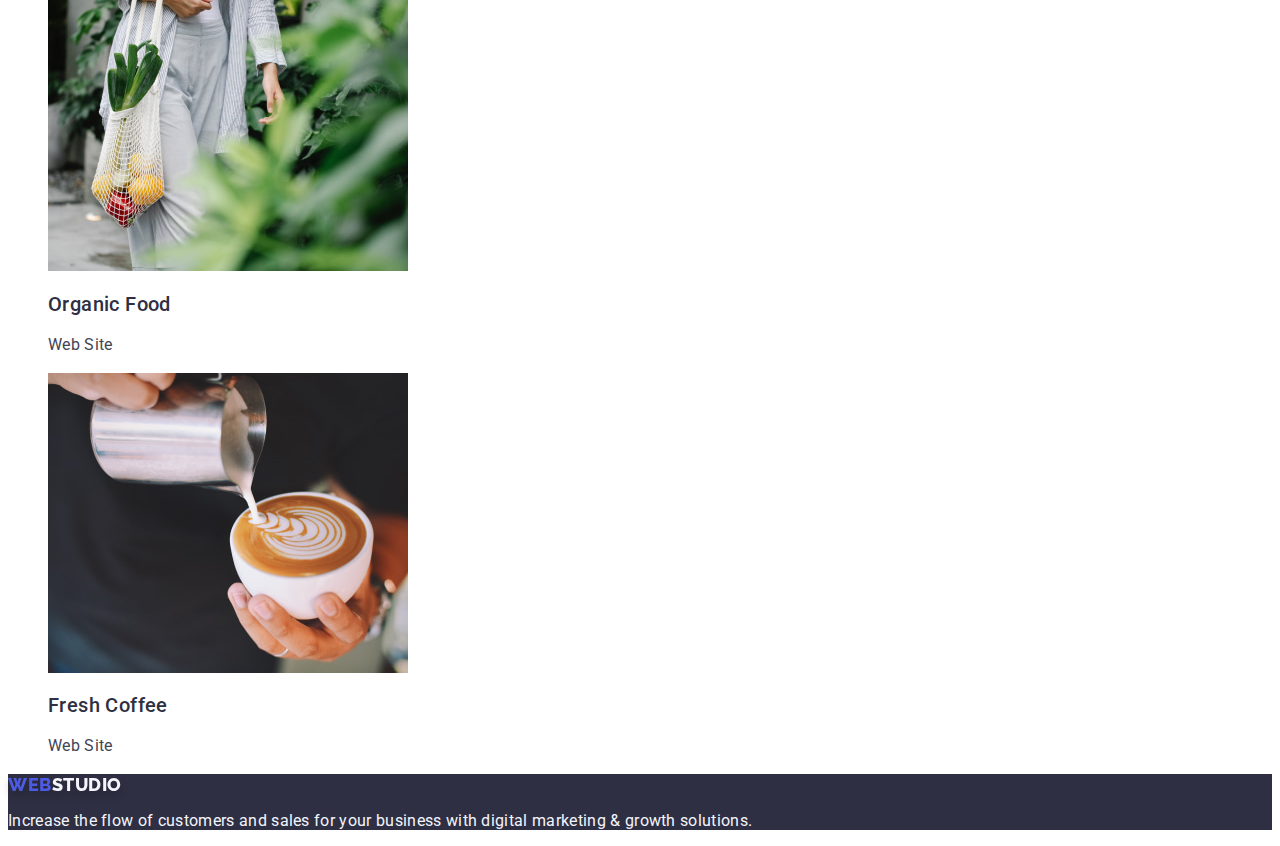
==== commit 1035881b: "required" ====
--- a/portfolio.html
+++ b/portfolio.html
@@ -9,7 +9,7 @@
     <link rel="preconnect" href="https://fonts.googleapis.com">
     <link rel="preconnect" href="https://fonts.gstatic.com" crossorigin>
     <link href="https://fonts.googleapis.com/css2?family=Raleway:wght@800&family=Roboto:wght@400;500;700&display=swap"
-    rel="stylesheet">
+        rel="stylesheet">
     <link rel="stylesheet" href="./css/style.css" />
 </head>
 
@@ -17,7 +17,7 @@
     <!-- Header section -->
     <header class="header">
         <nav class="menu-nav">
-            <a href="./index.html" class="logo link">Web<span class="header-studio-span">Studio</span></a>
+            <a href="./index.html" class="header-logo link">Web<span class="header-studio-span">Studio</span></a>
             <ul class="header list">
                 <li>
                     <a href="./index.html" class="nav-link link">Studio</a>
@@ -41,103 +41,105 @@
                 </li>
             </ul>
         </address>
-        </header>
+    </header>
     <!-- Main block -->
     <main>
         <section>
             <h1 hidden>Portfolio</h1>
-        <!-- Button -->
-        <ul class="filter list">
-            <li class="filter-list">
-                <button class="filtter-button" type="button" >All</button>
-            </li>
-            <li class="filter-list">
-                <button class="filtter-button" type="button">Web Site</button>
-            </li>
-            <li class="filter-list">
-                <button class="filtter-button" type="button">App</button>
-            </li>
-            <li class="filter-list">
-                <button class="filtter-button" type="button">Design</button>
-            </li>
-            <li class="filter-list">
-                <button class="filtter-button" type="button">Marketing</button>
-            </li>
-        </ul>
-        <!-- Secion row 1 -->
-        <ul class="portfolio-card list">
-            <li class="portfolio-card-item list">
-                <a class="portfolio-card-link link" href="">
-                <img src="./images/block1/img-1.jpg" width="360" height="300" alt="Bank App" />
-                <h2 class="portfolio-subtitle">Banking App Interface Concept</h2>
-                <p class="portfolio-text">App</p>
-                </a>
-            </li>
-            <li class="portfolio-card-item list">
-                <a class="portfolio-card-link link" href="">
-                <img src="./images/block1/img-2.jpg" width="360" height="300" alt="the phone is attached to the terminal" />
-                <h2 class="portfolio-subtitle">Cashless Payment</h2>
-                <p class="portfolio-text">Marketing</p>
-                </a>
-            </li>
-            <li class="portfolio-card-item list">
-                <a class="portfolio-card-link link" href="">
-                <img src="./images/block1/img-3.jpg" width="360" height="300" alt="phone and laptop" />
-                <h2 class="portfolio-subtitle">Meditation App</h2>
-                <p class="portfolio-text">App</p>
-                </a>
-            </li>
-         <!-- Section row 2 -->
-            <li class="portfolio-card-item list">
-                <a class="link" href="">
-                <img src="./images/block2/img-1.jpg" width="360" height="300" alt="Taxi" />
-                <h2 class="portfolio-subtitle">Taxi Service</h2>
-                <p class="portfolio-text">Marketing</p>
-                </a>
-            </li>
-            <li class="portfolio-card-item list">
-                <a class="portfolio-card-link link" href="">
-                <img src="./images/block2/img-2.jpg" width="360" height="300" alt="Illustrations for phone" />
-                <h2 class="portfolio-subtitle">Screen Illustrations</h2>
-                <p class="portfolio-text">Design</p>
-                </a>
-            </li>
-            <li class="portfolio-card-item list">
-                <a class="portfolio-card-link link" href="">
-                <img src="./images/block2/img-3.jpg" width="360" height="300" alt="a girl with short curly hair in an orange sweater" />
-                <h2 class="portfolio-subtitle">Online Courses</h2>
-                <p class="portfolio-text">Marketing</p>
-                </a>
-            </li>
-         <!-- Section row 3 -->
-            <li class="portfolio-card-item list">
-                <a class="portfolio-card-link link" href="">
-                <img src="./images/block3/img-1.jpg" width="360" height="300" alt="Instagram stories" />
-                <h2 class="portfolio-subtitle">Instagram Stories Concept</h2>
-                <p class="portfolio-text">Design</p>
-                </a>
-            </li>
-            <li class="portfolio-card-item list">
-                <a class="portfolio-card-link link" href="">
-                <img src="./images/block3/img-2.jpg" width="360" height="300" alt="Organic food" />
-                <h2 class="portfolio-subtitle">Organic Food</h2>
-                <p class="portfolio-text">Web Site</p>
-                </a>
-                
-            </li>
-            <li class="portfolio-card-item list">
-                <a class="portfolio-card-link link" href="">
-                <img src="./images/block3/img-3.jpg" width="360" height="300" alt="Cup of coffee" />
-                <h2 class="portfolio-subtitle">Fresh Coffee</h2>
-                <p class="portfolio-text">Web Site</p>
-                </a>
-            </li>
+            <!-- Button -->
+            <ul class="filter list">
+                <li class="filter-list">
+                    <button class="filtter-button" type="button">All</button>
+                </li>
+                <li class="filter-list">
+                    <button class="filtter-button" type="button">Web Site</button>
+                </li>
+                <li class="filter-list">
+                    <button class="filtter-button" type="button">App</button>
+                </li>
+                <li class="filter-list">
+                    <button class="filtter-button" type="button">Design</button>
+                </li>
+                <li class="filter-list">
+                    <button class="filtter-button" type="button">Marketing</button>
+                </li>
             </ul>
-         </section>
-     </main>
+            <!-- Secion row 1 -->
+            <ul class="portfolio-card list">
+                <li class="portfolio-card-item list">
+                    <a class="portfolio-card-link link" href="">
+                        <img src="./images/block1/img-1.jpg" width="360" height="300" alt="Bank App" />
+                        <h2 class="portfolio-subtitle">Banking App Interface Concept</h2>
+                        <p class="portfolio-text">App</p>
+                    </a>
+                </li>
+                <li class="portfolio-card-item list">
+                    <a class="portfolio-card-link link" href="">
+                        <img src="./images/block1/img-2.jpg" width="360" height="300"
+                            alt="the phone is attached to the terminal" />
+                        <h2 class="portfolio-subtitle">Cashless Payment</h2>
+                        <p class="portfolio-text">Marketing</p>
+                    </a>
+                </li>
+                <li class="portfolio-card-item list">
+                    <a class="portfolio-card-link link" href="">
+                        <img src="./images/block1/img-3.jpg" width="360" height="300" alt="phone and laptop" />
+                        <h2 class="portfolio-subtitle">Meditation App</h2>
+                        <p class="portfolio-text">App</p>
+                    </a>
+                </li>
+                <!-- Section row 2 -->
+                <li class="portfolio-card-item list">
+                    <a class="link" href="">
+                        <img src="./images/block2/img-1.jpg" width="360" height="300" alt="Taxi" />
+                        <h2 class="portfolio-subtitle">Taxi Service</h2>
+                        <p class="portfolio-text">Marketing</p>
+                    </a>
+                </li>
+                <li class="portfolio-card-item list">
+                    <a class="portfolio-card-link link" href="">
+                        <img src="./images/block2/img-2.jpg" width="360" height="300" alt="Illustrations for phone" />
+                        <h2 class="portfolio-subtitle">Screen Illustrations</h2>
+                        <p class="portfolio-text">Design</p>
+                    </a>
+                </li>
+                <li class="portfolio-card-item list">
+                    <a class="portfolio-card-link link" href="">
+                        <img src="./images/block2/img-3.jpg" width="360" height="300"
+                            alt="a girl with short curly hair in an orange sweater" />
+                        <h2 class="portfolio-subtitle">Online Courses</h2>
+                        <p class="portfolio-text">Marketing</p>
+                    </a>
+                </li>
+                <!-- Section row 3 -->
+                <li class="portfolio-card-item list">
+                    <a class="portfolio-card-link link" href="">
+                        <img src="./images/block3/img-1.jpg" width="360" height="300" alt="Instagram stories" />
+                        <h2 class="portfolio-subtitle">Instagram Stories Concept</h2>
+                        <p class="portfolio-text">Design</p>
+                    </a>
+                </li>
+                <li class="portfolio-card-item list">
+                    <a class="portfolio-card-link link" href="">
+                        <img src="./images/block3/img-2.jpg" width="360" height="300" alt="Organic food" />
+                        <h2 class="portfolio-subtitle">Organic Food</h2>
+                        <p class="portfolio-text">Web Site</p>
+                    </a>
+
+                </li>
+                <li class="portfolio-card-item list">
+                    <a class="portfolio-card-link link" href="">
+                        <img src="./images/block3/img-3.jpg" width="360" height="300" alt="Cup of coffee" />
+                        <h2 class="portfolio-subtitle">Fresh Coffee</h2>
+                        <p class="portfolio-text">Web Site</p>
+                    </a>
+                </li>
+            </ul>
+        </section>
+    </main>
     <!-- Footer section -->
     <footer class="footer">
-        <a href="./index.html" class="logo link">
+        <a href="./index.html" class="footer-logo link">
             Web<span class="footer-studio-span">Studio</span>
         </a>
         <p class="footer-portfolio-text">Increase the flow of customers and
@@ -145,5 +147,6 @@
             marketing & growth solutions.
         </p>
     </footer>
- </body>
- </html>+</body>
+
+</html>--- a/css/style.css
+++ b/css/style.css
@@ -1,48 +1,17 @@
-*,
-*::before,
-*::after {
-    box-sizing: border-box;
-}
-
-.visually-hidden {
-    position: absolute;
-    width: 1px;
-    height: 1px;
-    margin: -1px;
-    border: 0;
-    padding: 0;
-    white-space: nowrap;
-    clip-path: inset(100%);
-    clip: rect(0 0 0 0);
-    overflow: hidden;
-}
 
 body {
-    background-color: #ffffff ;
+    background-color: #ffffff;
     color: #434455;
     font-family: 'Roboto', sans-serif;
     font-size: 16px;
     letter-spacing: 0.02em;
-} 
-
-img {
-    display: block;
-    max-width: 100%;
-    height: auto;
 }
 
 ul {
     list-style: none;
-    padding: 0;
-    margin: 0;
-}
-
-h1, h2, h3, h4, h5, p {
-    margin: 0;
-    padding: 0;
-}
-
-.link, 
+}
+
+.link,
 a {
     text-decoration: none;
 }
@@ -56,37 +25,15 @@
     cursor: pointer;
 }
 
-.subtitle {
-    font-weight: 500;
-    font-size: 20px;
-    line-height: 1.2;
-    letter-spacing: 0.02em;
-    color: #2e2f42;
-}
-
-.container {
-    width: 1158px;
-    margin-left: auto;
-    margin-right: auto;
-    padding-left: 15px;
-    padding-right: 15px;
-}
-
 /* Header */
 
 .header {
     letter-spacing: 0.02em;
     color: #2e2f42;
-    border-bottom: 1px solid #e7e9fc;
-}
-
-.header-container {
-    display: flex;
-    align-items: center;
-    justify-content: space-between;
-}
-
-.logo {
+}
+
+.header-logo,
+.footer-logo {
     color: #4d5ae5;
     font-family: 'Raleway', sans-serif;
     text-transform: uppercase;
@@ -106,26 +53,12 @@
     color: #f4f4fd;
 }
 
-.menu-nav .logo {
-    margin-right: 76px;
-}
-
-.header-list {
-    list-style: none;
-    display: flex;
-    align-items: center;
-    gap: 40px;
-}
-
 .nav-link {
     font-weight: 500;
     font-size: 16px;
     line-height: 1.5;
     letter-spacing: 0.02em;
     color: #2e2f42;
-    padding-top: 24px;
-    padding-bottom: 24px;
-    display: block;
 }
 
 .nav-link:hover,
@@ -138,12 +71,6 @@
     font-style: normal;
 }
 
-.address-list {
-    display: flex;
-    align-items: center;
-    gap: 40px;
-}
-
 .address-link {
     letter-spacing: 0.02em;
     line-height: 1.5;
@@ -157,14 +84,10 @@
 
 /* Hero */
 
-.section{
-   
-}
+.section {}
 
 .hero {
     background-color: #2e2f42;
-    padding-top: 188px;
-    padding-bottom: 188px;
 }
 
 .hero-header {
@@ -174,8 +97,6 @@
     text-align: center;
     letter-spacing: 0.02em;
     color: #ffffff;
-    max-width: 496px;
-    margin: 0 auto;
 }
 
 .hero-button {
@@ -183,17 +104,8 @@
     font-size: 16px;
     line-height: 1.5;
     letter-spacing: 0.04em;
-    color:#ffffff;
+    color: #ffffff;
     background-color: #4d5ae5;
-    min-width: 169px;
-    height: 56px;
-    display: block;
-    margin: 0 auto;
-    box-shadow: 0px 4px 4px rgba(0, 0, 0, 0.15);
-    border-radius: 4px;
-    padding: 16px 32px;
-    border: none;
-    margin-top: 48px;
 }
 
 .hero-button:hover,
@@ -203,84 +115,35 @@
 
 /* About us */
 
-.section.about-us {
-    padding-top: 120px;
-    padding-bottom: 120px;
-}
-
-.section-about-us.list {
-    display: flex;
-    width: 1128px;
-    justify-content: space-between;
-    gap: 24px;
-}
-
-.section-about-us-item {
-    width: calc((100%-3*24px)/4);
-}
-
-.section-about-us-item:last-child {
-    margin-right: 0;
-}
-
-.about-us-subtitle {
-   margin-bottom: 8px;
+.subtitle {
+    font-weight: 500;
+    font-size: 20px;
+    line-height: 1.2;
+    letter-spacing: 0.02em;
+    color: #2e2f42;
 }
 
 .section-about-us-text {
     line-height: 1.5;
     letter-spacing: 0.02em;
     color: #434455;
-    margin: 0;
 }
 
 /* what are we doing */
 
-.doing {
-    padding-bottom: 120px;
-}
-
-.section-doing-list {
-    display: flex;
-    justify-content: space-between;
-    gap: 24px;
-}
-
-.section-doing-item {
-    width: calc((100%-2*24px)/3);
-}
-
-.section-doing-img:last-child {
-    margin-right: 0;
-}
-
-.section-doing-subtitle {
+.section-three-subtitle {
     font-size: 36px;
     line-height: 1.11;
     text-align: center;
     text-transform: capitalize;
     color: #2e2f42;
-    margin-bottom: 72px;
 }
 
 /* Our team */
 
 
-.our-team {
+.section-our-team {
     background-color: #f4f4fd;
-    padding-top: 120px;
-}
-.section.our-team {
-    padding: 120px 0;
-}
-
-.section-ot-list {
-    display: flex;
-    gap: 24px;
-}
-
-.section-ot-list:last-child {
-    margin-right: 0;
 }
 
 .section-ot-subtitle {
@@ -292,20 +155,12 @@
     color: #2e2f42;
 }
 
-.section-ot-item {
+.team-card {
     background-color: #ffffff;
-    border-radius: 0px 0px 4px 4px;
-    width: calc((100%-3*24px)/4);
 }
 
 .team-text {
     line-height: 1.5;
-    letter-spacing: 0.02em;
-    text-align: center;
-}
-
-.section-ot-item .subtitle {
-    
 }
 
 /* Footer */
